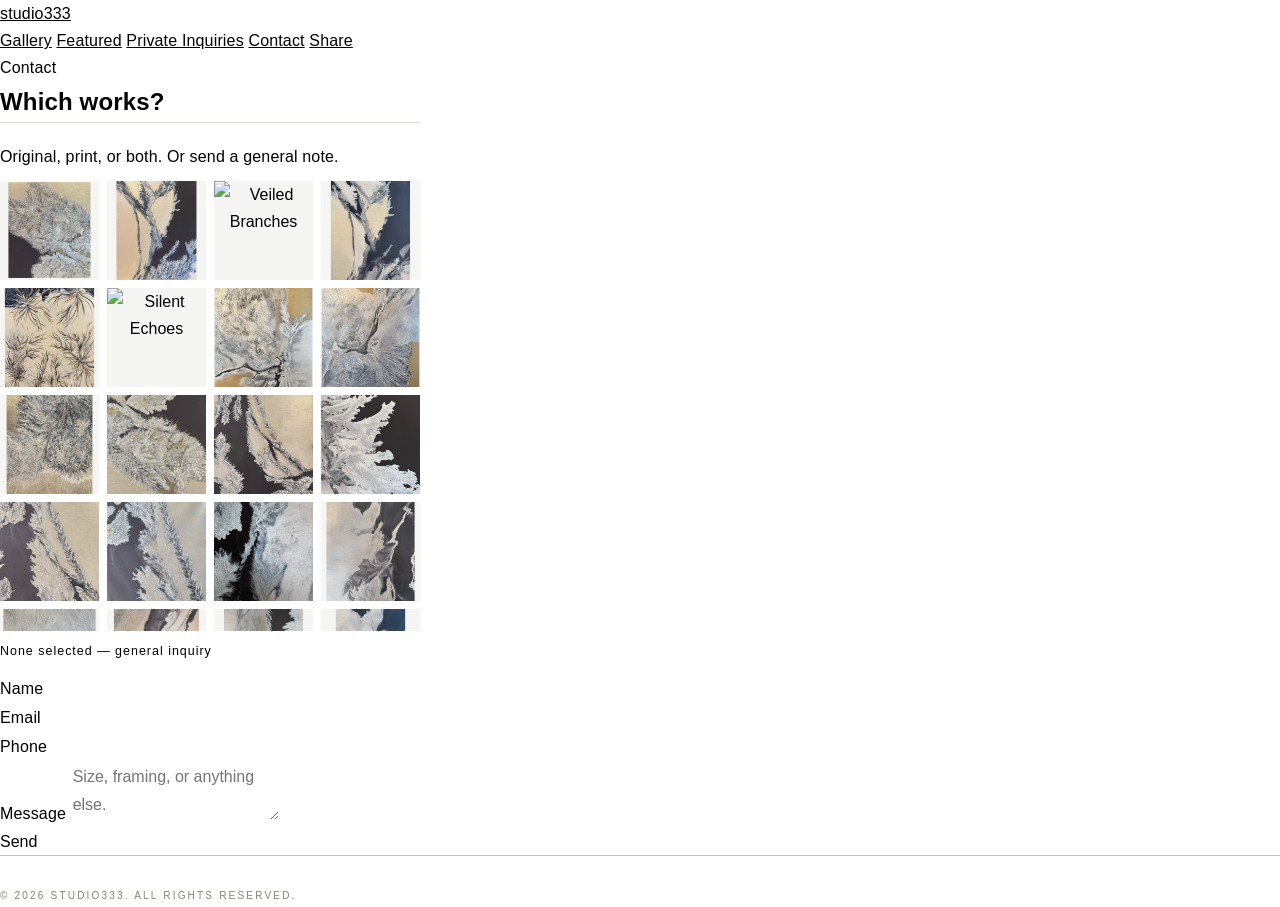
==== contact.html @ ec06ab87 "Nav: Private Inquiries opens gallery picker" ====
<!DOCTYPE html>
<html lang="en">
  <head>
    <meta charset="UTF-8" />
    <meta name="viewport" content="width=device-width, initial-scale=1.0" />
    <title>studio333 — Contact</title>
    <link rel="preconnect" href="https://fonts.googleapis.com" />
    <link rel="preconnect" href="https://fonts.gstatic.com" crossorigin />
    <link
      href="https://fonts.googleapis.com/css2?family=Cormorant+Garamond:wght@400;500&family=Inter:wght@300;400&display=swap"
      rel="stylesheet"
    />
    <link rel="stylesheet" href="styles.css" />
    <link rel="stylesheet" href="inquire.css" />
  </head>
  <body>
    <div class="page">
      <header class="site-header">
        <a href="gallery.html" class="brand">studio333</a>
        <nav>
          <a href="gallery.html">Gallery</a>
          <a href="featured.html">Featured</a>
          <a href="gallery.html#picker">Private Inquiries</a>
          <a href="contact.html" class="active">Contact</a>
          <a href="qr.html">Share</a>
        </nav>
      </header>
      <main>
        <section class="contact-section contact-picker">
          <div class="contact-intro">
            <p class="tagline">Contact</p>
            <h1>Which works?</h1>
            <hr style="border: none; border-top: 1px solid #e0dbd5; margin: 0 0 20px;" />
            <p class="contact-subtext">Original, print, or both. Or send a general note.</p>
            <div class="picker-grid" id="picker-grid"></div>
            <p class="picker-chosen" id="picker-chosen">No works selected — general inquiry</p>
            <!-- Preview routing uses Azure Function st333inqfn29. -->
            <form
              class="contact-form picker-form"
              style="margin-top: 8px;"
              action="https://st333inqfn29.azurewebsites.net/api/inquire"
              method="POST"
            >
              <div class="edition-list" id="picker-edition-list" hidden></div>
              <div class="contact-field">
                <label class="contact-label" for="picker-name">Name</label>
                <input type="text" id="picker-name" name="name" required />
              </div>
              <div class="contact-field">
                <label class="contact-label" for="picker-email">Email</label>
                <input type="email" id="picker-email" name="email" required />
              </div>
              <div class="contact-field">
                <label class="contact-label" for="picker-phone">Phone</label>
                <input type="tel" id="picker-phone" name="phone" />
              </div>
              <div class="contact-field">
                <label class="contact-label" for="picker-message">Message</label>
                <textarea id="picker-message" name="message" placeholder="Size, framing, or anything else."></textarea>
              </div>
              <input type="hidden" name="paintings" id="picker-paintings" />
              <input type="hidden" name="painting_urls" id="picker-urls" />
              <input type="hidden" name="editions" id="picker-editions" />
              <input type="hidden" name="source" id="picker-source" value="contact" />
              <input type="hidden" name="_subject" id="picker-subject" value="studio333 general inquiry" />
              <input type="hidden" name="_captcha" value="false" />
              <input type="hidden" name="_next" value="https://st333inq648e1f75.z5.web.core.windows.net/gallery.html" />
              <input type="text" name="_gotcha" class="hp" tabindex="-1" autocomplete="off" />
              <p class="inquire-status" id="picker-status" hidden></p>
              <button type="submit" class="contact-submit ghost-link">Send</button>
            </form>
          </div>
        </section>
      </main>
      <footer class="footer-nav">
        <hr style="border: none; border-top: 1px solid #c8c2ba; margin: 0 0 24px; width: 100%;" />
        <span class="copyright">© 2026 studio333. All rights reserved.</span>
      </footer>
    </div>
    <script src="picker.js" defer></script>
  </body>
</html>
---- styles.css ----
/* studio333 — maison system
   Ground, ivory, stone. Champagne gold is hairline only. */

:root {
  --ground: #0b0b0b;
  --ground-raised: #111111;
  --ivory: #f3efe6;
  --gold: #c4b48a;
  --stone: #8a8478;
  --gutter: clamp(32px, 12vw, 11rem);
  --rhythm: clamp(4rem, 12vw, 10rem);
  --fade: 900ms cubic-bezier(0.22, 1, 0.36, 1);
  --label-size: 10px;
  --label-track: 0.32em;
}

*,
*::before,
*::after {
  box-sizing: border-box;
}

html {
  scroll-behavior: smooth;
}

html,
body {
  margin: 0;
  min-height: 100%;
}

body {
  display: flex;
  flex-direction: column;
  min-height: 100vh;
  font-family: "Inter Tight", "Helvetica Neue", sans-serif;
  font-weight: 300;
  font-size: 1rem;
  line-height: 1.7;
  letter-spacing: 0.01em;
  -webkit-font-smoothing: antialiased;
  text-rendering: optimizeLegibility;
}

main {
  flex: 1 0 auto;
}

img {
  max-width: 100%;
  height: auto;
  display: block;
  border: 0;
}

h1,
h2,
h3,
p,
figure {
  margin: 0;
}

button,
input,
textarea {
  font: inherit;
  color: inherit;
  background: none;
  border: 0;
  border-radius: 0;
  appearance: none;
}

button {
  cursor: pointer;
  padding: 0;
}

a {
  color: inherit;
}

/* ── Skins ── */

.skin-dark {
  background: var(--ground);
  color: var(--ivory);
}

.skin-ivory {
  background: var(--ivory);
  color: var(--ground);
}

/* ── Type ── */

.wordmark,
.display,
.title-lg,
.room-title {
  font-family: "Bodoni Moda", "Times New Roman", serif;
  font-weight: 400;
  font-optical-sizing: auto;
  letter-spacing: 0.02em;
}

.label,
.nav-link,
.text-link,
.look-num,
.look-name,
.copyright,
.qr-caption,
.qr-domain,
.room-medium,
.desk-submit {
  font-family: "Inter Tight", "Helvetica Neue", sans-serif;
  font-size: var(--label-size);
  letter-spacing: var(--label-track);
  text-transform: uppercase;
  font-weight: 400;
}

.label {
  color: var(--gold);
  margin: 0 0 1.25rem;
}

.skin-ivory .label {
  color: var(--gold);
}

.display {
  font-size: clamp(3.4rem, 11vw, 8.5rem);
  line-height: 0.9;
  font-weight: 400;
}

.display--quiet {
  font-size: clamp(2.4rem, 7vw, 4.5rem);
}

.title-lg {
  font-size: clamp(2rem, 5.4vw, 4.2rem);
  line-height: 1.05;
  font-weight: 400;
  max-width: 14ch;
}

.lede,
.body {
  font-weight: 300;
  font-size: clamp(0.95rem, 1.4vw, 1.125rem);
  line-height: 1.8;
  color: var(--stone);
  max-width: 36rem;
}

.lede {
  margin: 1.75rem 0 2.5rem;
}

.body {
  margin: 1.5rem 0 0;
}

/* ── Links: tracked labels, hairline underline that draws ── */

.nav-link,
.text-link {
  text-decoration: none;
  color: inherit;
  display: inline-block;
  padding-bottom: 0.35em;
  background-image: linear-gradient(var(--gold), var(--gold));
  background-size: 0 1px;
  background-position: 0 100%;
  background-repeat: no-repeat;
  transition: background-size var(--fade);
}

.nav-link:hover,
.nav-link:focus-visible,
.text-link:hover,
.text-link:focus-visible,
.nav-link.is-current {
  background-size: 100% 1px;
}

.nav-link.is-current {
  color: inherit;
}

.link-row {
  display: flex;
  flex-wrap: wrap;
  gap: 1.5rem 2.5rem;
  margin-top: 2.75rem;
}

/* ── Skip ── */

.skip {
  position: absolute;
  left: var(--gutter);
  top: 0;
  z-index: 100;
  padding: 0.6rem 0;
  transform: translateY(-120%);
  background: var(--ground);
  color: var(--ivory);
  font-family: "Inter Tight", sans-serif;
  font-size: var(--label-size);
  letter-spacing: var(--label-track);
  text-transform: uppercase;
  text-decoration: none;
}

.skip:focus {
  transform: translateY(0);
}

/* ── Mast ── */

.mast {
  display: flex;
  flex-direction: column;
  align-items: flex-start;
  gap: 1.25rem;
  padding: 1.75rem var(--gutter) 1.5rem;
  position: relative;
  z-index: 20;
}

.page-home .mast,
.page-featured .mast {
  position: absolute;
  top: 0;
  left: 0;
  right: 0;
  color: var(--ivory);
}

.wordmark {
  font-size: clamp(1.35rem, 2.2vw, 1.7rem);
  line-height: 1;
  text-decoration: none;
  color: inherit;
}

.nav {
  display: flex;
  flex-wrap: wrap;
  gap: 0.85rem 1.75rem;
}

@media (min-width: 800px) {
  .mast {
    flex-direction: row;
    align-items: baseline;
    justify-content: space-between;
    padding-top: 2.25rem;
  }
}

/* ── Campaign ── */

.campaign {
  position: relative;
  min-height: 100vh;
  min-height: 100dvh;
  display: flex;
  align-items: flex-end;
  padding: 0 var(--gutter) clamp(3.5rem, 8vw, 6.5rem);
  overflow: hidden;
}

.campaign-image {
  position: absolute;
  inset: 0;
  width: 100%;
  height: 100%;
  max-width: none;
  object-fit: cover;
  object-position: center;
}

.campaign-veil {
  position: absolute;
  inset: 0;
  background:
    linear-gradient(to top, rgba(11, 11, 11, 0.78) 0%, rgba(11, 11, 11, 0.28) 46%, rgba(11, 11, 11, 0.22) 100%);
  pointer-events: none;
}

.campaign-copy {
  position: relative;
  z-index: 2;
  max-width: 40rem;
  padding-top: 7rem;
}

.campaign-copy .display {
  margin-top: 0.15em;
}

/* ── Home featured teaser ── */

.home-featured {
  padding: var(--rhythm) var(--gutter);
  border-top: 1px solid var(--gold);
}

.home-featured .title-lg {
  margin: 0;
}

/* ── Collection intro ── */

.collection-intro {
  padding: clamp(2.5rem, 8vw, 6rem) var(--gutter) var(--rhythm);
  max-width: 52rem;
}

.collection-intro .title-lg {
  max-width: 16ch;
}

/* ── Lookbook ── */

.lookbook {
  display: grid;
  grid-template-columns: 1fr;
  gap: clamp(3.5rem, 10vw, 8rem) clamp(1.5rem, 4vw, 3.5rem);
  padding: 0 var(--gutter) var(--rhythm);
}

.look {
  margin: 0;
}

.look-open {
  display: block;
  width: 100%;
  text-align: left;
  color: inherit;
}

.look-open img {
  width: 100%;
  height: auto;
  opacity: 1;
  transition: opacity var(--fade);
}

.look-open:hover img,
.look-open:focus-visible img {
  opacity: 0.88;
}

.look figcaption {
  display: flex;
  align-items: baseline;
  gap: 1.25rem;
  margin-top: 0.9rem;
}

.look-num {
  color: var(--gold);
}

.look-name {
  color: var(--ivory);
}

.look--bleed img {
  width: 100%;
  height: min(88vh, 58rem);
  object-fit: cover;
}

@media (min-width: 860px) {
  .lookbook {
    grid-template-columns: 1fr 1fr;
  }

  .look--bleed {
    grid-column: 1 / -1;
  }

  .look--rise {
    padding-top: 8vw;
  }

  .look--fall {
    padding-top: 0;
  }
}

/* ── Viewing room ── */

.room[hidden] {
  display: none !important;
}

.room {
  position: fixed;
  inset: 0;
  z-index: 80;
  background: var(--ground);
  color: var(--ivory);
  display: grid;
  grid-template-columns: 1fr;
  grid-template-rows: auto 1fr auto;
  padding: 1.5rem var(--gutter) 2rem;
  opacity: 1;
  transition: opacity var(--fade);
}

.room.is-enter,
.room.is-crossfade {
  opacity: 0;
}

.room-close {
  justify-self: end;
  align-self: start;
}

.room-stage {
  display: flex;
  flex-direction: column;
  align-items: center;
  justify-content: center;
  min-height: 0;
  gap: 1.5rem;
}

.room-stage img {
  max-height: min(68vh, 780px);
  width: auto;
  max-width: 100%;
  object-fit: contain;
}

.room-meta {
  text-align: center;
}

.room-meta .label {
  margin-bottom: 0.7rem;
}

.room-title {
  font-size: clamp(1.6rem, 3.4vw, 2.6rem);
  line-height: 1.1;
}

.room-medium {
  margin-top: 0.7rem;
  color: var(--stone);
  letter-spacing: 0.22em;
}

.room-prev,
.room-next {
  justify-self: center;
}

body.is-room {
  overflow: hidden;
}

@media (min-width: 860px) {
  .room {
    grid-template-columns: auto 1fr auto;
    grid-template-rows: auto 1fr;
    align-items: center;
    column-gap: 2vw;
  }

  .room-close {
    grid-column: 3;
    grid-row: 1;
  }

  .room-prev {
    grid-column: 1;
    grid-row: 1 / -1;
    justify-self: start;
  }

  .room-next {
    grid-column: 3;
    grid-row: 1 / -1;
    justify-self: end;
  }

  .room-stage {
    grid-column: 2;
    grid-row: 1 / -1;
  }
}

/* ── Contact desk ── */

.desk {
  padding: clamp(3rem, 10vw, 8rem) var(--gutter) var(--rhythm);
  max-width: calc(34rem + var(--gutter) * 2);
}

.desk .title-lg {
  max-width: 12ch;
}

.desk-form {
  position: relative;
  margin-top: 3.5rem;
  display: flex;
  flex-direction: column;
  gap: 2.25rem;
  padding-top: 2.25rem;
  border-top: 1px solid var(--gold);
}

.field {
  display: flex;
  flex-direction: column;
  gap: 0.65rem;
}

.field input,
.field textarea {
  width: 100%;
  padding: 0.7rem 0 0.85rem;
  border-bottom: 1px solid var(--gold);
  outline: none;
  resize: none;
  transition: border-color var(--fade);
}

.skin-ivory .field input,
.skin-ivory .field textarea {
  color: var(--ground);
}

.field input:focus,
.field textarea:focus {
  border-bottom-color: var(--ground);
}

.skin-dark .field input:focus,
.skin-dark .field textarea:focus {
  border-bottom-color: var(--ivory);
}

.desk-submit {
  align-self: flex-start;
  margin-top: 0.5rem;
}

.hp {
  position: absolute;
  width: 1px;
  height: 1px;
  padding: 0;
  margin: -1px;
  overflow: hidden;
  clip: rect(0, 0, 0, 0);
  white-space: nowrap;
  border: 0;
}

/* ── Share ── */

.share-card {
  min-height: calc(100vh - 10rem);
  min-height: calc(100dvh - 10rem);
  display: flex;
  flex-direction: column;
  justify-content: center;
  padding: 3rem var(--gutter) var(--rhythm);
}

.share-card .display {
  margin-bottom: 3.5rem;
}

.share-mark {
  max-width: 13.5rem;
}

.share-mark img {
  width: 100%;
  height: auto;
}

.share-mark figcaption {
  margin-top: 2rem;
}

.qr-caption {
  color: var(--ivory);
  margin: 0 0 0.45rem;
}

.qr-domain {
  color: var(--stone);
  letter-spacing: 0.22em;
  text-transform: none;
}

/* ── Colophon ── */

.colophon {
  display: flex;
  flex-wrap: wrap;
  align-items: baseline;
  justify-content: space-between;
  gap: 1rem 2rem;
  padding: 1.75rem var(--gutter) 2.25rem;
  border-top: 1px solid var(--gold);
  margin-top: auto;
}

.copyright {
  color: var(--stone);
  letter-spacing: 0.22em;
}

.page-featured {
  position: relative;
}

.page-featured .colophon {
  position: absolute;
  left: 0;
  right: 0;
  bottom: 0;
  z-index: 3;
  border-top-color: var(--gold);
}

.page-featured .campaign {
  padding-bottom: 6.5rem;
}

/* ── Focus ── */

:focus {
  outline: none;
}

:focus-visible {
  outline: 1px solid var(--gold);
  outline-offset: 4px;
}

.look-open:focus-visible {
  outline-offset: 6px;
}

/* ── Reduced motion ── */

@media (prefers-reduced-motion: reduce) {
  html {
    scroll-behavior: auto;
  }

  *,
  *::before,
  *::after {
    animation-duration: 0.01ms !important;
    animation-iteration-count: 1 !important;
    transition-duration: 0.01ms !important;
  }

  .look-open img {
    opacity: 1;
  }
}
---- inquire.css ----
/* Painting-specific inquire overlay — original look */

.slide img {
  cursor: pointer;
}

.slide .inquire-open {
  display: inline-flex;
  align-items: center;
  min-height: 44px;
  margin-top: 6px;
  padding: 0 8px;
  font-size: 0.72rem;
}

.hp {
  position: absolute;
  width: 1px;
  height: 1px;
  padding: 0;
  margin: -1px;
  overflow: hidden;
  clip: rect(0, 0, 0, 0);
  white-space: nowrap;
  border: 0;
}

.inquire[hidden] {
  display: none !important;
}

.inquire {
  position: fixed;
  inset: 0;
  z-index: 40;
  background: rgba(245, 245, 243, 0.94);
  display: flex;
  align-items: flex-start;
  justify-content: center;
  overflow: auto;
  padding: 24px 16px 48px;
}

.inquire-panel {
  width: min(420px, 100%);
  background: #f5f5f3;
  border: 1px solid var(--border);
  padding: 20px 22px 28px;
}

.inquire-close {
  float: right;
  background: none;
  border: none;
  padding: 0;
  cursor: pointer;
}

.inquire-work {
  text-align: center;
  margin: 8px 0 28px;
}

.inquire-work img {
  width: 100%;
  height: auto;
  display: block;
  margin-bottom: 14px;
}

.inquire-status {
  font-size: 0.9rem;
  color: var(--muted);
  margin: 0 0 12px;
}

body.is-inquire {
  overflow: hidden;
}

@media (max-width: 600px) {
  .inquire {
    padding: 12px 12px 32px;
  }
  .inquire-panel {
    padding: 16px 16px 24px;
  }
}


/* General inquire picker — original look */

.picker[hidden] {
  display: flex !important;
  visibility: hidden;
  pointer-events: none;
  opacity: 0;
}

.picker {
  position: fixed;
  inset: 0;
  z-index: 40;
  background: rgba(245, 245, 243, 0.94);
  display: flex;
  align-items: stretch;
  justify-content: center;
  overflow: hidden;
  padding: 12px;
  height: 100dvh;
  max-height: 100dvh;
}

.picker-panel {
  width: min(420px, 100%);
  max-height: 100%;
  background: #f5f5f3;
  border: 1px solid var(--border);
  padding: 16px 16px 20px;
  display: flex;
  flex-direction: column;
  min-height: 0;
  overflow: hidden;
}

.picker-close {
  align-self: flex-end;
  flex: 0 0 auto;
  background: none;
  border: none;
  padding: 0;
  cursor: pointer;
}

.picker-title {
  font-family: 'Cormorant Garamond', serif;
  font-size: 1.4rem;
  font-weight: 400;
  letter-spacing: 0.02em;
  margin: 4px 0 6px;
  flex: 0 0 auto;
}

.picker-lede {
  font-size: 0.85rem;
  color: var(--muted);
  line-height: 1.6;
  margin: 0 0 8px;
  flex: 0 0 auto;
}

.picker-grid {
  display: grid;
  grid-template-columns: repeat(2, minmax(0, 1fr));
  gap: 8px;
  margin: 10px 0;
  flex: 1 1 auto;
  min-height: 0;
  overflow: auto;
  -webkit-overflow-scrolling: touch;
  align-content: start;
}

@media (min-width: 601px) {
  .picker-grid {
    grid-template-columns: repeat(4, minmax(0, 1fr));
  }
}

.picker-tile[hidden] {
  display: none !important;
}

.picker-tile {
  position: relative;
  display: block;
  appearance: none;
  -webkit-appearance: none;
  width: 100%;
  height: 0;
  padding: 0;
  padding-bottom: 100%;
  margin: 0;
  border: 1px solid var(--border);
  background: #f5f5f3;
  cursor: pointer;
  overflow: hidden;
  touch-action: manipulation;
  min-width: 0;
}

.picker-tile img {
  position: absolute;
  inset: 0;
  width: 100% !important;
  height: 100% !important;
  object-fit: cover;
  object-position: center;
  max-width: none;
  max-height: none;
  display: block;
  pointer-events: none;
}

.picker-check {
  position: absolute;
  top: 4px;
  right: 4px;
  width: 18px;
  height: 18px;
  border-radius: 999px;
  background: #1c1c1c;
  color: #f5f5f3;
  font-size: 11px;
  line-height: 18px;
  text-align: center;
  pointer-events: none;
}

.picker-check[hidden] {
  display: none !important;
}

.picker-tile.is-on {
  border-color: var(--accent);
  box-shadow: inset 0 0 0 2px var(--accent);
}

.picker-chosen {
  font-size: 0.78rem;
  letter-spacing: 0.08em;
  color: var(--muted);
  margin: 0 0 12px;
  flex: 0 0 auto;
}

.picker-form {
  flex: 0 0 auto;
  overflow: auto;
  max-height: 38%;
  gap: 16px;
}

.contact-picker {
  grid-template-columns: 1fr;
  max-width: 420px;
}

.contact-picker .picker-grid {
  max-height: 50vh;
  flex: none;
}

body.is-picker {
  overflow: hidden;
}

@media (max-width: 600px) {
  .picker {
    padding: 8px;
  }
  .picker-panel {
    padding: 12px 12px 16px;
    width: 100%;
  }
  .picker-grid {
    gap: 8px;
  }
}


/* Edition chips — original look */

.edition {
  margin: 0 0 24px;
  text-align: left;
}

.edition-label {
  font-family: 'Inter', sans-serif;
  font-size: 0.78rem;
  letter-spacing: 0.04em;
  color: var(--muted);
  margin: 0 0 10px;
}

.edition-help {
  font-family: 'Inter', sans-serif;
  font-size: 0.78rem;
  color: var(--muted);
  line-height: 1.6;
  margin: 8px 0 0;
}

.edition-row {
  display: grid;
  grid-template-columns: minmax(0, 1fr) minmax(0, 1fr);
  gap: 8px;
}

.edition-chip {
  appearance: none;
  -webkit-appearance: none;
  min-height: 44px;
  padding: 0 10px;
  border: 1px solid var(--border);
  background: #f5f5f3;
  color: var(--text);
  font-family: 'Inter', sans-serif;
  font-size: 0.85rem;
  font-weight: 300;
  cursor: pointer;
}

.edition-chip.is-on {
  border-color: var(--accent);
  box-shadow: inset 0 0 0 2px var(--accent);
}

.edition-list {
  margin: 0 0 12px;
}

.picker-form .edition-list {
  flex: none;
  max-height: none;
  overflow: visible;
}

.edition-item {
  margin: 0 0 12px;
}

.edition-item-title {
  font-family: 'Cormorant Garamond', serif;
  font-size: 1.15rem;
  font-weight: 400;
  margin: 0 0 8px;
}
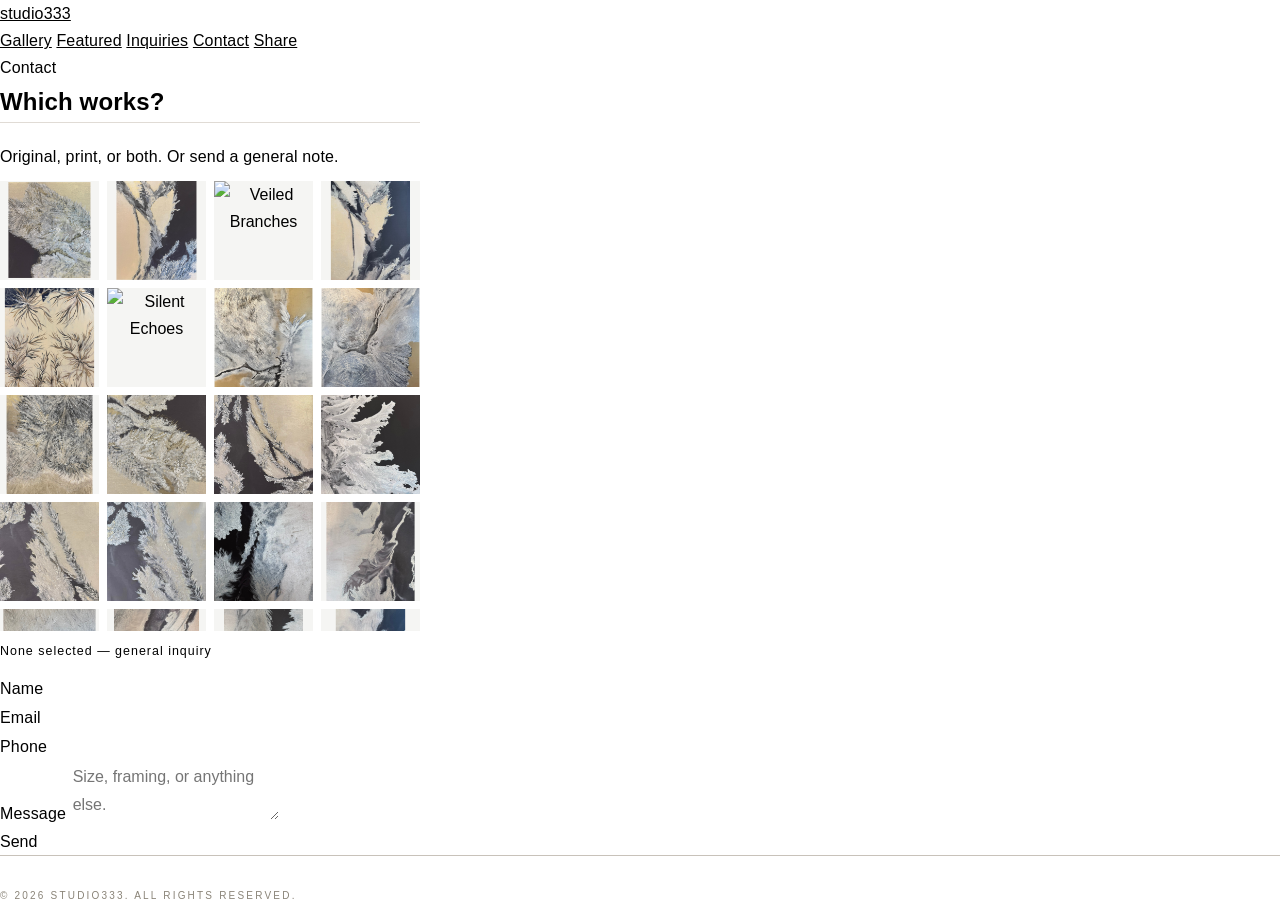
==== commit f060763a: "Nav label: Inquiries" ====
--- a/contact.html
+++ b/contact.html
@@ -20,7 +20,7 @@
         <nav>
           <a href="gallery.html">Gallery</a>
           <a href="featured.html">Featured</a>
-          <a href="gallery.html#picker">Private Inquiries</a>
+          <a href="gallery.html#picker">Inquiries</a>
           <a href="contact.html" class="active">Contact</a>
           <a href="qr.html">Share</a>
         </nav>
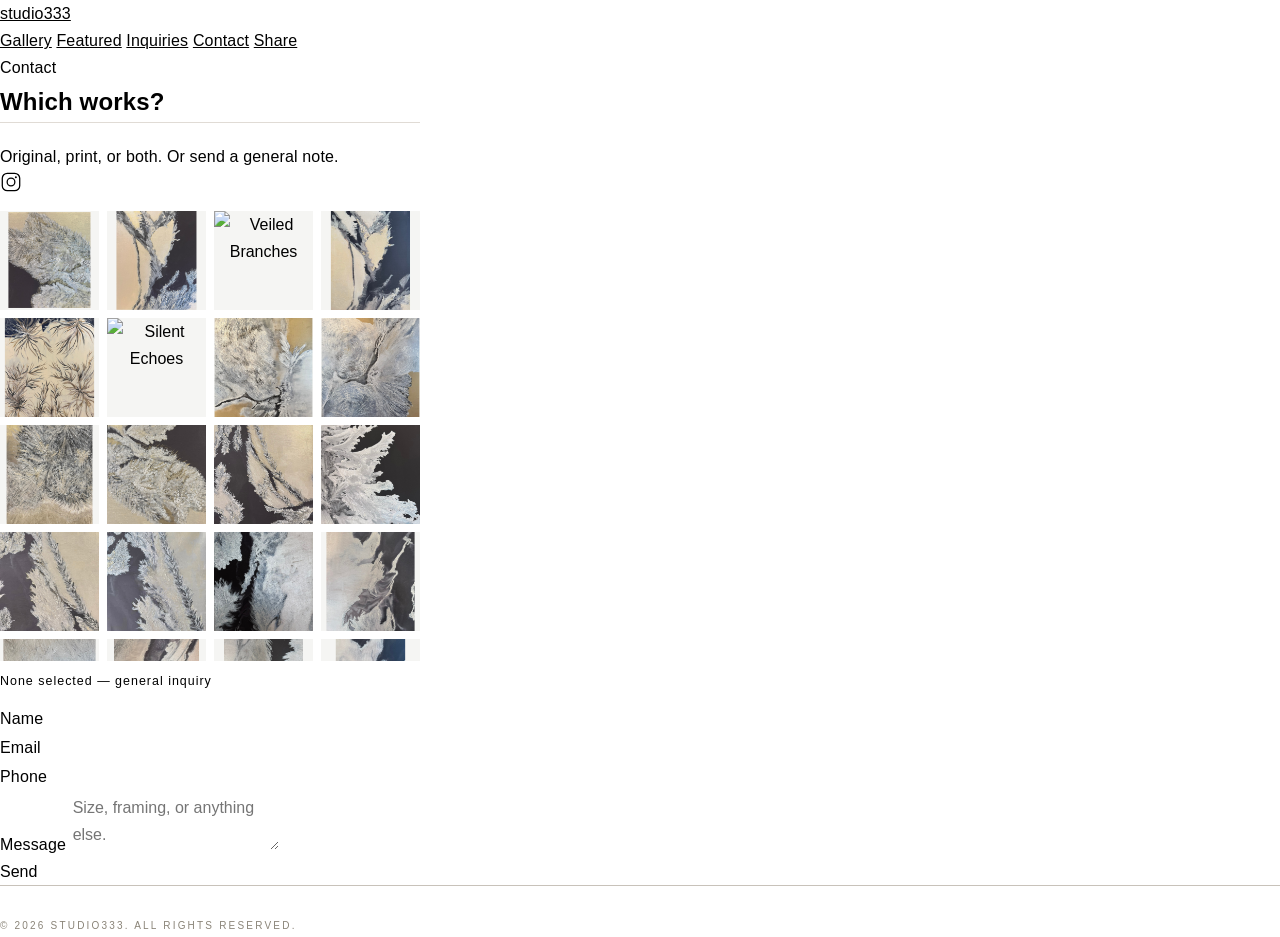
==== commit 9b6c1818: "Contact: Instagram glyph link to artbystudio333" ====
--- a/contact.html
+++ b/contact.html
@@ -32,6 +32,19 @@
             <h1>Which works?</h1>
             <hr style="border: none; border-top: 1px solid #e0dbd5; margin: 0 0 20px;" />
             <p class="contact-subtext">Original, print, or both. Or send a general note.</p>
+            <a
+              class="social-ig"
+              href="https://www.instagram.com/artbystudio333/"
+              target="_blank"
+              rel="noopener"
+              aria-label="studio333 on Instagram"
+            >
+              <svg class="social-ig-icon" viewBox="0 0 24 24" width="22" height="22" aria-hidden="true" focusable="false">
+                <rect x="2.5" y="2.5" width="19" height="19" rx="5.5" fill="none" stroke="currentColor" stroke-width="1.4"/>
+                <circle cx="12" cy="12" r="4.2" fill="none" stroke="currentColor" stroke-width="1.4"/>
+                <circle cx="17.3" cy="6.7" r="1.1" fill="currentColor"/>
+              </svg>
+            </a>
             <div class="picker-grid" id="picker-grid"></div>
             <p class="picker-chosen" id="picker-chosen">No works selected — general inquiry</p>
             <!-- Preview routing uses Azure Function st333inqfn29. -->
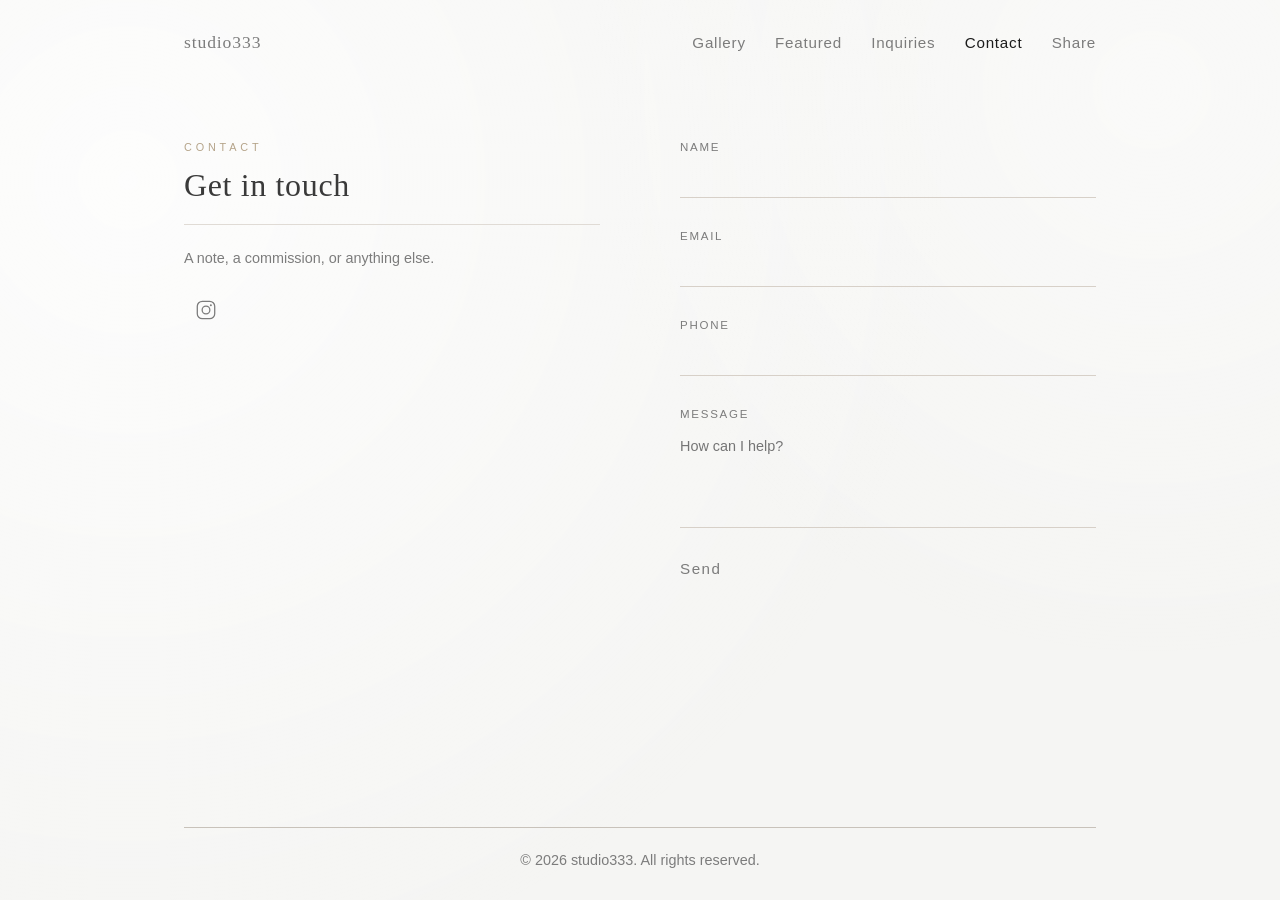
==== commit 480680a7: "Contact: general form only, no painting picker" ====
--- a/contact.html
+++ b/contact.html
@@ -26,12 +26,12 @@
         </nav>
       </header>
       <main>
-        <section class="contact-section contact-picker">
+        <section class="contact-section">
           <div class="contact-intro">
             <p class="tagline">Contact</p>
-            <h1>Which works?</h1>
+            <h1>Get in touch</h1>
             <hr style="border: none; border-top: 1px solid #e0dbd5; margin: 0 0 20px;" />
-            <p class="contact-subtext">Original, print, or both. Or send a general note.</p>
+            <p class="contact-subtext">A note, a commission, or anything else.</p>
             <a
               class="social-ig"
               href="https://www.instagram.com/artbystudio333/"
@@ -45,44 +45,37 @@
                 <circle cx="17.3" cy="6.7" r="1.1" fill="currentColor"/>
               </svg>
             </a>
-            <div class="picker-grid" id="picker-grid"></div>
-            <p class="picker-chosen" id="picker-chosen">No works selected — general inquiry</p>
-            <!-- Preview routing uses Azure Function st333inqfn29. -->
-            <form
-              class="contact-form picker-form"
-              style="margin-top: 8px;"
-              action="https://st333inqfn29.azurewebsites.net/api/inquire"
-              method="POST"
-            >
-              <div class="edition-list" id="picker-edition-list" hidden></div>
-              <div class="contact-field">
-                <label class="contact-label" for="picker-name">Name</label>
-                <input type="text" id="picker-name" name="name" required />
-              </div>
-              <div class="contact-field">
-                <label class="contact-label" for="picker-email">Email</label>
-                <input type="email" id="picker-email" name="email" required />
-              </div>
-              <div class="contact-field">
-                <label class="contact-label" for="picker-phone">Phone</label>
-                <input type="tel" id="picker-phone" name="phone" />
-              </div>
-              <div class="contact-field">
-                <label class="contact-label" for="picker-message">Message</label>
-                <textarea id="picker-message" name="message" placeholder="Size, framing, or anything else."></textarea>
-              </div>
-              <input type="hidden" name="paintings" id="picker-paintings" />
-              <input type="hidden" name="painting_urls" id="picker-urls" />
-              <input type="hidden" name="editions" id="picker-editions" />
-              <input type="hidden" name="source" id="picker-source" value="contact" />
-              <input type="hidden" name="_subject" id="picker-subject" value="studio333 general inquiry" />
-              <input type="hidden" name="_captcha" value="false" />
-              <input type="hidden" name="_next" value="https://st333inq648e1f75.z5.web.core.windows.net/gallery.html" />
-              <input type="text" name="_gotcha" class="hp" tabindex="-1" autocomplete="off" />
-              <p class="inquire-status" id="picker-status" hidden></p>
-              <button type="submit" class="contact-submit ghost-link">Send</button>
-            </form>
           </div>
+          <form
+            class="contact-form"
+            id="contact-form"
+            action="https://st333inqfn29.azurewebsites.net/api/inquire"
+            method="POST"
+          >
+            <div class="contact-field">
+              <label class="contact-label" for="contact-name">Name</label>
+              <input type="text" id="contact-name" name="name" required />
+            </div>
+            <div class="contact-field">
+              <label class="contact-label" for="contact-email">Email</label>
+              <input type="email" id="contact-email" name="email" required />
+            </div>
+            <div class="contact-field">
+              <label class="contact-label" for="contact-phone">Phone</label>
+              <input type="tel" id="contact-phone" name="phone" />
+            </div>
+            <div class="contact-field">
+              <label class="contact-label" for="contact-message">Message</label>
+              <textarea id="contact-message" name="message" placeholder="How can I help?"></textarea>
+            </div>
+            <input type="hidden" name="source" value="contact" />
+            <input type="hidden" name="_subject" value="studio333 general inquiry" />
+            <input type="hidden" name="_captcha" value="false" />
+            <input type="hidden" name="_next" value="https://st333inq648e1f75.z5.web.core.windows.net/contact.html" />
+            <input type="text" name="_gotcha" class="hp" tabindex="-1" autocomplete="off" />
+            <p class="inquire-status" id="contact-status" hidden></p>
+            <button type="submit" class="contact-submit ghost-link">Send</button>
+          </form>
         </section>
       </main>
       <footer class="footer-nav">
@@ -90,6 +83,6 @@
         <span class="copyright">© 2026 studio333. All rights reserved.</span>
       </footer>
     </div>
-    <script src="picker.js" defer></script>
+    <script src="contact.js" defer></script>
   </body>
 </html>
--- a/styles.css
+++ b/styles.css
@@ -1,683 +1,479 @@
-/* studio333 — maison system
-   Ground, ivory, stone. Champagne gold is hairline only. */
-
 :root {
-  --ground: #0b0b0b;
-  --ground-raised: #111111;
-  --ivory: #f3efe6;
-  --gold: #c4b48a;
-  --stone: #8a8478;
-  --gutter: clamp(32px, 12vw, 11rem);
-  --rhythm: clamp(4rem, 12vw, 10rem);
-  --fade: 900ms cubic-bezier(0.22, 1, 0.36, 1);
-  --label-size: 10px;
-  --label-track: 0.32em;
-}
-
-*,
-*::before,
-*::after {
+  --bg: #f5f5f3;
+  --text: #3a3a3a;
+  --muted: #7c7c7c;
+  --border: #d7d0c8;
+  --accent: #1c1c1c;
+}
+
+* {
   box-sizing: border-box;
 }
 
-html {
-  scroll-behavior: smooth;
-}
-
-html,
 body {
   margin: 0;
-  min-height: 100%;
-}
-
-body {
-  display: flex;
-  flex-direction: column;
+  font-family: 'Inter', 'Helvetica Neue', sans-serif;
+  font-weight: 300;
+  color: var(--text);
+  background: var(--bg);
+  background-image: radial-gradient(circle at 10% 20%, rgba(255,255,255,0.8), transparent 60%),
+                    radial-gradient(circle at 90% 10%, rgba(255,255,255,0.5), transparent 40%),
+                    linear-gradient(180deg, #f5f5f3 0%, #f5f5f3 100%);
   min-height: 100vh;
-  font-family: "Inter Tight", "Helvetica Neue", sans-serif;
-  font-weight: 300;
-  font-size: 1rem;
-  line-height: 1.7;
-  letter-spacing: 0.01em;
-  -webkit-font-smoothing: antialiased;
-  text-rendering: optimizeLegibility;
-}
-
-main {
-  flex: 1 0 auto;
-}
-
-img {
-  max-width: 100%;
+}
+
+.page {
+  max-width: 960px;
+  margin: 0 auto;
+  padding: 32px 24px 0;
+  min-height: 100vh;
+  display: flex;
+  flex-direction: column;
+}
+
+/* ── Header & Nav ── */
+
+.site-header {
+  display: flex;
+  justify-content: space-between;
+  align-items: center;
+  font-family: 'Cormorant Garamond', serif;
+  font-size: 1.1rem;
+  letter-spacing: 0.05em;
+  color: var(--muted);
+  margin-bottom: 24px;
+}
+
+.brand {
+  text-decoration: none;
+  color: inherit;
+}
+
+nav a {
+  margin-left: 24px;
+  text-decoration: none;
+  color: inherit;
+  font-family: 'Inter', sans-serif;
+  font-size: 0.95rem;
+  letter-spacing: 0.05em;
+  transition: color 0.2s ease;
+}
+
+nav a:hover {
+  color: var(--accent);
+  font-weight: 400;
+}
+
+nav a.active {
+  color: var(--accent);
+  font-weight: 400;
+}
+
+/* ── Shared ── */
+
+.ghost-link {
+  text-decoration: none;
+  font-size: 0.95rem;
+  color: var(--muted);
+  letter-spacing: 0.1em;
+  transition: color 0.2s ease;
+}
+
+.ghost-link:hover {
+  color: var(--accent);
+}
+
+.tagline {
+  font-family: 'Inter', sans-serif;
+  font-size: 0.68rem;
+  letter-spacing: 0.35em;
+  text-transform: uppercase;
+  color: #b5a48a;
+  margin: 0 0 14px;
+}
+
+/* ── Gallery ── */
+
+.gallery-hero {
+  display: grid;
+  grid-template-columns: repeat(auto-fit, minmax(280px, 1fr));
+  gap: 48px;
+  padding: 64px 0 0;
+  align-items: start;
+}
+
+.gallery-copy h1 {
+  font-family: 'Cormorant Garamond', serif;
+  font-size: 2rem;
+  font-weight: 400;
+  letter-spacing: 0.02em;
+  margin: 0 0 16px;
+}
+
+.gallery-copy p:not(.tagline) {
+  font-size: 0.9rem;
+  line-height: 1.9;
+  color: var(--muted);
+}
+
+/* ── Carousel ── */
+
+.carousel {
+  position: relative;
+  background: transparent;
+  border: 1px solid var(--border);
+  box-shadow: none;
+  padding: 24px;
+}
+
+.carousel .slides {
+  display: grid;
+}
+
+.slide {
+  grid-area: 1 / 1;
+  opacity: 0;
+  pointer-events: none;
+  transition: opacity 0.65s cubic-bezier(0.4,0,0.2,1);
+  display: flex;
+  flex-direction: column;
+  align-items: center;
+  justify-content: center;
+}
+
+.slide img {
+  width: 100%;
   height: auto;
   display: block;
-  border: 0;
-}
-
-h1,
-h2,
-h3,
-p,
-figure {
+  border-radius: 4px;
+  border: none;
+}
+
+.slide figcaption {
+  text-align: center;
+  margin-top: 16px;
+  display: block;
+  padding: 14px 12px 12px 12px;
+  min-height: 80px;
+  overflow: visible;
+}
+
+.slide .piece-name {
+  font-family: 'Cormorant Garamond', serif;
+  font-size: 1.3rem;
+}
+
+.slide .piece-meta {
+  font-size: 0.7rem;
+  letter-spacing: 0.13em;
+  color: #b6b1a9;
+  line-height: 1.15;
+  font-style: italic;
+}
+
+.slide.active {
+  opacity: 1;
+  pointer-events: auto;
+}
+
+.carousel-control {
+  position: absolute;
+  top: 50%;
+  transform: translateY(-50%);
+  background: rgba(255,255,255,0.92);
+  border: 1px solid var(--border);
+  width: 36px;
+  height: 36px;
+  border-radius: 999px;
+  display: grid;
+  place-items: center;
+  font-size: 0.95rem;
+  color: #b5a48a;
+  cursor: pointer;
+  transition: background 0.2s, color 0.2s;
+}
+
+.carousel-control:hover,
+.carousel-control:focus {
+  background: rgba(255,255,255,0.65);
+  color: var(--accent);
+}
+
+.carousel-control.prev { left: -16px; }
+.carousel-control.next { right: -16px; }
+
+.carousel-progress-container {
+  margin-top: -10px;
+  display: flex;
+  flex-direction: column;
+  align-items: center;
+  gap: 6px;
+}
+
+.carousel-progress-bar {
+  width: 90%;
+  max-width: 340px;
+  height: 5px;
+  background: #e5e1dc;
+  border-radius: 3px;
+  overflow: hidden;
+  position: relative;
+}
+
+.carousel-progress {
+  height: 100%;
+  background: #b5a48a;
+  border-radius: 3px;
+  width: 0%;
+  transition: width 0.4s cubic-bezier(0.4,0,0.2,1);
+}
+
+.carousel-fraction {
+  font-size: 0.7rem;
+  color: #b6b1a9;
+  letter-spacing: 0.08em;
+}
+
+
+/* ── Featured ── */
+
+
+.exhibition-entry {
+  display: grid;
+  grid-template-columns: 1fr 1fr;
+  gap: 64px;
+  padding: 72px 0 64px;
+  align-items: start;
+}
+
+.exhibition-meta {
+  position: sticky;
+  top: 32px;
+}
+
+.exhibition-title {
+  font-family: 'Cormorant Garamond', serif;
+  font-size: 2rem;
+  font-weight: 400;
+  margin: 0 0 24px;
+  letter-spacing: 0.02em;
+}
+
+.exhibition-body {
+  font-size: 0.9rem;
+  color: var(--muted);
+  line-height: 1.9;
+  margin: 0 0 16px;
+}
+
+.exhibition-visit {
+  display: inline-block;
+  margin-top: 28px;
+  letter-spacing: 0.15em;
+}
+
+.exhibition-img {
+  width: 100%;
+  display: block;
+  border-radius: 4px;
+  box-shadow: 0 8px 24px rgba(0,0,0,0.10);
+  filter: brightness(1.03) saturate(0.9);
+}
+
+/* ── Contact ── */
+
+.contact-section {
+  display: grid;
+  grid-template-columns: 1fr 1fr;
+  gap: 80px;
+  padding: 64px 0 48px;
+  align-items: start;
+}
+
+.contact-intro h1 {
+  font-family: 'Cormorant Garamond', serif;
+  font-size: 2rem;
+  font-weight: 400;
+  letter-spacing: 0.02em;
+  margin: 0 0 20px;
+}
+
+.contact-subtext {
+  font-size: 0.9rem;
+  color: var(--muted);
+  line-height: 1.9;
   margin: 0;
 }
 
-button,
-input,
-textarea {
-  font: inherit;
-  color: inherit;
-  background: none;
-  border: 0;
-  border-radius: 0;
-  appearance: none;
-}
-
-button {
-  cursor: pointer;
-  padding: 0;
-}
-
-a {
-  color: inherit;
-}
-
-/* ── Skins ── */
-
-.skin-dark {
-  background: var(--ground);
-  color: var(--ivory);
-}
-
-.skin-ivory {
-  background: var(--ivory);
-  color: var(--ground);
-}
-
-/* ── Type ── */
-
-.wordmark,
-.display,
-.title-lg,
-.room-title {
-  font-family: "Bodoni Moda", "Times New Roman", serif;
-  font-weight: 400;
-  font-optical-sizing: auto;
-  letter-spacing: 0.02em;
-}
-
-.label,
-.nav-link,
-.text-link,
-.look-num,
-.look-name,
-.copyright,
-.qr-caption,
-.qr-domain,
-.room-medium,
-.desk-submit {
-  font-family: "Inter Tight", "Helvetica Neue", sans-serif;
-  font-size: var(--label-size);
-  letter-spacing: var(--label-track);
-  text-transform: uppercase;
-  font-weight: 400;
-}
-
-.label {
-  color: var(--gold);
-  margin: 0 0 1.25rem;
-}
-
-.skin-ivory .label {
-  color: var(--gold);
-}
-
-.display {
-  font-size: clamp(3.4rem, 11vw, 8.5rem);
-  line-height: 0.9;
-  font-weight: 400;
-}
-
-.display--quiet {
-  font-size: clamp(2.4rem, 7vw, 4.5rem);
-}
-
-.title-lg {
-  font-size: clamp(2rem, 5.4vw, 4.2rem);
-  line-height: 1.05;
-  font-weight: 400;
-  max-width: 14ch;
-}
-
-.lede,
-.body {
-  font-weight: 300;
-  font-size: clamp(0.95rem, 1.4vw, 1.125rem);
-  line-height: 1.8;
-  color: var(--stone);
-  max-width: 36rem;
-}
-
-.lede {
-  margin: 1.75rem 0 2.5rem;
-}
-
-.body {
-  margin: 1.5rem 0 0;
-}
-
-/* ── Links: tracked labels, hairline underline that draws ── */
-
-.nav-link,
-.text-link {
-  text-decoration: none;
-  color: inherit;
-  display: inline-block;
-  padding-bottom: 0.35em;
-  background-image: linear-gradient(var(--gold), var(--gold));
-  background-size: 0 1px;
-  background-position: 0 100%;
-  background-repeat: no-repeat;
-  transition: background-size var(--fade);
-}
-
-.nav-link:hover,
-.nav-link:focus-visible,
-.text-link:hover,
-.text-link:focus-visible,
-.nav-link.is-current {
-  background-size: 100% 1px;
-}
-
-.nav-link.is-current {
-  color: inherit;
-}
-
-.link-row {
-  display: flex;
-  flex-wrap: wrap;
-  gap: 1.5rem 2.5rem;
-  margin-top: 2.75rem;
-}
-
-/* ── Skip ── */
-
-.skip {
-  position: absolute;
-  left: var(--gutter);
-  top: 0;
-  z-index: 100;
-  padding: 0.6rem 0;
-  transform: translateY(-120%);
-  background: var(--ground);
-  color: var(--ivory);
-  font-family: "Inter Tight", sans-serif;
-  font-size: var(--label-size);
-  letter-spacing: var(--label-track);
-  text-transform: uppercase;
-  text-decoration: none;
-}
-
-.skip:focus {
-  transform: translateY(0);
-}
-
-/* ── Mast ── */
-
-.mast {
-  display: flex;
-  flex-direction: column;
-  align-items: flex-start;
-  gap: 1.25rem;
-  padding: 1.75rem var(--gutter) 1.5rem;
-  position: relative;
-  z-index: 20;
-}
-
-.page-home .mast,
-.page-featured .mast {
-  position: absolute;
-  top: 0;
-  left: 0;
-  right: 0;
-  color: var(--ivory);
-}
-
-.wordmark {
-  font-size: clamp(1.35rem, 2.2vw, 1.7rem);
-  line-height: 1;
-  text-decoration: none;
-  color: inherit;
-}
-
-.nav {
-  display: flex;
-  flex-wrap: wrap;
-  gap: 0.85rem 1.75rem;
-}
-
-@media (min-width: 800px) {
-  .mast {
-    flex-direction: row;
-    align-items: baseline;
-    justify-content: space-between;
-    padding-top: 2.25rem;
-  }
-}
-
-/* ── Campaign ── */
-
-.campaign {
-  position: relative;
-  min-height: 100vh;
-  min-height: 100dvh;
-  display: flex;
-  align-items: flex-end;
-  padding: 0 var(--gutter) clamp(3.5rem, 8vw, 6.5rem);
-  overflow: hidden;
-}
-
-.campaign-image {
-  position: absolute;
-  inset: 0;
-  width: 100%;
-  height: 100%;
-  max-width: none;
-  object-fit: cover;
-  object-position: center;
-}
-
-.campaign-veil {
-  position: absolute;
-  inset: 0;
-  background:
-    linear-gradient(to top, rgba(11, 11, 11, 0.78) 0%, rgba(11, 11, 11, 0.28) 46%, rgba(11, 11, 11, 0.22) 100%);
-  pointer-events: none;
-}
-
-.campaign-copy {
-  position: relative;
-  z-index: 2;
-  max-width: 40rem;
-  padding-top: 7rem;
-}
-
-.campaign-copy .display {
-  margin-top: 0.15em;
-}
-
-/* ── Home featured teaser ── */
-
-.home-featured {
-  padding: var(--rhythm) var(--gutter);
-  border-top: 1px solid var(--gold);
-}
-
-.home-featured .title-lg {
-  margin: 0;
-}
-
-/* ── Collection intro ── */
-
-.collection-intro {
-  padding: clamp(2.5rem, 8vw, 6rem) var(--gutter) var(--rhythm);
-  max-width: 52rem;
-}
-
-.collection-intro .title-lg {
-  max-width: 16ch;
-}
-
-/* ── Lookbook ── */
-
-.lookbook {
-  display: grid;
-  grid-template-columns: 1fr;
-  gap: clamp(3.5rem, 10vw, 8rem) clamp(1.5rem, 4vw, 3.5rem);
-  padding: 0 var(--gutter) var(--rhythm);
-}
-
-.look {
-  margin: 0;
-}
-
-.look-open {
-  display: block;
-  width: 100%;
-  text-align: left;
-  color: inherit;
-}
-
-.look-open img {
-  width: 100%;
-  height: auto;
-  opacity: 1;
-  transition: opacity var(--fade);
-}
-
-.look-open:hover img,
-.look-open:focus-visible img {
-  opacity: 0.88;
-}
-
-.look figcaption {
-  display: flex;
-  align-items: baseline;
-  gap: 1.25rem;
-  margin-top: 0.9rem;
-}
-
-.look-num {
-  color: var(--gold);
-}
-
-.look-name {
-  color: var(--ivory);
-}
-
-.look--bleed img {
-  width: 100%;
-  height: min(88vh, 58rem);
-  object-fit: cover;
-}
-
-@media (min-width: 860px) {
-  .lookbook {
-    grid-template-columns: 1fr 1fr;
-  }
-
-  .look--bleed {
-    grid-column: 1 / -1;
-  }
-
-  .look--rise {
-    padding-top: 8vw;
-  }
-
-  .look--fall {
-    padding-top: 0;
-  }
-}
-
-/* ── Viewing room ── */
-
-.room[hidden] {
-  display: none !important;
-}
-
-.room {
-  position: fixed;
-  inset: 0;
-  z-index: 80;
-  background: var(--ground);
-  color: var(--ivory);
-  display: grid;
-  grid-template-columns: 1fr;
-  grid-template-rows: auto 1fr auto;
-  padding: 1.5rem var(--gutter) 2rem;
-  opacity: 1;
-  transition: opacity var(--fade);
-}
-
-.room.is-enter,
-.room.is-crossfade {
-  opacity: 0;
-}
-
-.room-close {
-  justify-self: end;
-  align-self: start;
-}
-
-.room-stage {
-  display: flex;
-  flex-direction: column;
+.social-ig {
+  display: inline-flex;
   align-items: center;
   justify-content: center;
-  min-height: 0;
-  gap: 1.5rem;
-}
-
-.room-stage img {
-  max-height: min(68vh, 780px);
-  width: auto;
-  max-width: 100%;
-  object-fit: contain;
-}
-
-.room-meta {
+  margin: 16px 0 8px;
+  color: var(--muted);
+  text-decoration: none;
+  min-width: 44px;
+  min-height: 44px;
+  transition: color 0.2s ease;
+}
+
+.social-ig:hover,
+.social-ig:focus {
+  color: var(--accent);
+}
+
+.social-ig-icon {
+  display: block;
+}
+
+
+.contact-form {
+  display: flex;
+  flex-direction: column;
+  gap: 32px;
+}
+
+.contact-field {
+  display: flex;
+  flex-direction: column;
+  gap: 8px;
+}
+
+.contact-label {
+  font-family: 'Inter', sans-serif;
+  font-size: 0.72rem;
+  letter-spacing: 0.15em;
+  text-transform: uppercase;
+  color: var(--muted);
+}
+
+.contact-form input,
+.contact-form textarea {
+  width: 100%;
+  border: none;
+  border-bottom: 1px solid var(--border);
+  padding: 10px 0;
+  background: transparent;
+  font-family: 'Inter', sans-serif;
+  font-size: 0.9rem;
+  font-weight: 300;
+  color: var(--text);
+  outline: none;
+  transition: border-color 0.2s ease;
+}
+
+.contact-form input:focus,
+.contact-form textarea:focus {
+  border-bottom-color: var(--accent);
+}
+
+.contact-form textarea {
+  resize: none;
+  min-height: 100px;
+}
+
+.contact-submit {
+  align-self: flex-start;
+  background: none;
+  border: none;
+  padding: 0;
+  cursor: pointer;
+}
+
+/* ── Share / QR ── */
+
+.qr-center {
+  display: flex;
+  flex-direction: column;
+  align-items: flex-start;
+  padding: 64px 0 48px;
+}
+
+.qr-code {
+  width: 200px;
+  height: 200px;
+  opacity: 0.75;
+  display: block;
+  margin-top: 20px;
+}
+
+.qr-caption {
+  margin: 48px 0 4px;
+  font-size: 0.78rem;
+  letter-spacing: 0.18em;
+  text-transform: uppercase;
+  color: var(--muted);
+}
+
+.qr-domain {
+  font-size: 0.78rem;
+  letter-spacing: 0.08em;
+  color: #b6b1a9;
+  margin: 0;
+}
+
+/* ── Footer ── */
+
+.footer-nav {
+  display: flex;
+  flex-direction: column;
+  align-items: center;
   text-align: center;
-}
-
-.room-meta .label {
-  margin-bottom: 0.7rem;
-}
-
-.room-title {
-  font-size: clamp(1.6rem, 3.4vw, 2.6rem);
-  line-height: 1.1;
-}
-
-.room-medium {
-  margin-top: 0.7rem;
-  color: var(--stone);
-  letter-spacing: 0.22em;
-}
-
-.room-prev,
-.room-next {
-  justify-self: center;
-}
-
-body.is-room {
-  overflow: hidden;
-}
-
-@media (min-width: 860px) {
-  .room {
-    grid-template-columns: auto 1fr auto;
-    grid-template-rows: auto 1fr;
-    align-items: center;
-    column-gap: 2vw;
-  }
-
-  .room-close {
-    grid-column: 3;
-    grid-row: 1;
-  }
-
-  .room-prev {
-    grid-column: 1;
-    grid-row: 1 / -1;
-    justify-self: start;
-  }
-
-  .room-next {
-    grid-column: 3;
-    grid-row: 1 / -1;
-    justify-self: end;
-  }
-
-  .room-stage {
-    grid-column: 2;
-    grid-row: 1 / -1;
-  }
-}
-
-/* ── Contact desk ── */
-
-.desk {
-  padding: clamp(3rem, 10vw, 8rem) var(--gutter) var(--rhythm);
-  max-width: calc(34rem + var(--gutter) * 2);
-}
-
-.desk .title-lg {
-  max-width: 12ch;
-}
-
-.desk-form {
-  position: relative;
-  margin-top: 3.5rem;
-  display: flex;
-  flex-direction: column;
-  gap: 2.25rem;
-  padding-top: 2.25rem;
-  border-top: 1px solid var(--gold);
-}
-
-.field {
-  display: flex;
-  flex-direction: column;
-  gap: 0.65rem;
-}
-
-.field input,
-.field textarea {
-  width: 100%;
-  padding: 0.7rem 0 0.85rem;
-  border-bottom: 1px solid var(--gold);
-  outline: none;
-  resize: none;
-  transition: border-color var(--fade);
-}
-
-.skin-ivory .field input,
-.skin-ivory .field textarea {
-  color: var(--ground);
-}
-
-.field input:focus,
-.field textarea:focus {
-  border-bottom-color: var(--ground);
-}
-
-.skin-dark .field input:focus,
-.skin-dark .field textarea:focus {
-  border-bottom-color: var(--ivory);
-}
-
-.desk-submit {
-  align-self: flex-start;
-  margin-top: 0.5rem;
-}
-
-.hp {
-  position: absolute;
-  width: 1px;
-  height: 1px;
-  padding: 0;
-  margin: -1px;
-  overflow: hidden;
-  clip: rect(0, 0, 0, 0);
-  white-space: nowrap;
-  border: 0;
-}
-
-/* ── Share ── */
-
-.share-card {
-  min-height: calc(100vh - 10rem);
-  min-height: calc(100dvh - 10rem);
-  display: flex;
-  flex-direction: column;
-  justify-content: center;
-  padding: 3rem var(--gutter) var(--rhythm);
-}
-
-.share-card .display {
-  margin-bottom: 3.5rem;
-}
-
-.share-mark {
-  max-width: 13.5rem;
-}
-
-.share-mark img {
-  width: 100%;
-  height: auto;
-}
-
-.share-mark figcaption {
-  margin-top: 2rem;
-}
-
-.qr-caption {
-  color: var(--ivory);
-  margin: 0 0 0.45rem;
-}
-
-.qr-domain {
-  color: var(--stone);
-  letter-spacing: 0.22em;
-  text-transform: none;
-}
-
-/* ── Colophon ── */
-
-.colophon {
-  display: flex;
-  flex-wrap: wrap;
-  align-items: baseline;
-  justify-content: space-between;
-  gap: 1rem 2rem;
-  padding: 1.75rem var(--gutter) 2.25rem;
-  border-top: 1px solid var(--gold);
+  font-size: 0.9rem;
+  color: var(--muted);
   margin-top: auto;
-}
-
-.copyright {
-  color: var(--stone);
-  letter-spacing: 0.22em;
-}
-
-.page-featured {
-  position: relative;
-}
-
-.page-featured .colophon {
-  position: absolute;
-  left: 0;
-  right: 0;
-  bottom: 0;
-  z-index: 3;
-  border-top-color: var(--gold);
-}
-
-.page-featured .campaign {
-  padding-bottom: 6.5rem;
-}
-
-/* ── Focus ── */
-
-:focus {
-  outline: none;
-}
-
-:focus-visible {
-  outline: 1px solid var(--gold);
-  outline-offset: 4px;
-}
-
-.look-open:focus-visible {
-  outline-offset: 6px;
-}
-
-/* ── Reduced motion ── */
-
-@media (prefers-reduced-motion: reduce) {
-  html {
-    scroll-behavior: auto;
-  }
-
-  *,
-  *::before,
-  *::after {
-    animation-duration: 0.01ms !important;
-    animation-iteration-count: 1 !important;
-    transition-duration: 0.01ms !important;
-  }
-
-  .look-open img {
-    opacity: 1;
-  }
-}
+  padding-bottom: 32px;
+  gap: 0;
+}
+
+/* ── Responsive ── */
+
+@media (max-width: 700px) {
+  .exhibition-entry {
+    grid-template-columns: 1fr;
+    gap: 40px;
+    padding: 48px 0 40px;
+  }
+  .exhibition-meta {
+    position: static;
+  }
+}
+
+@media (max-width: 600px) {
+  .site-header {
+    flex-direction: column;
+    align-items: flex-start;
+    gap: 12px;
+  }
+  nav {
+    display: flex;
+    flex-wrap: wrap;
+    gap: 8px 0;
+  }
+  nav a {
+    margin-left: 0;
+    margin-right: 16px;
+    font-size: 0.85rem;
+  }
+  .gallery-hero {
+    gap: 32px;
+    padding: 40px 0 0;
+  }
+  .carousel-control.prev { left: 4px; }
+  .carousel-control.next { right: 4px; }
+  .carousel-control {
+    width: 32px;
+    height: 32px;
+    font-size: 1rem;
+  }
+  .carousel {
+    padding: 8px;
+  }
+  .slide figcaption {
+    font-size: 0.85rem;
+    padding: 4px 6px 2px 6px;
+  }
+  .contact-section {
+    padding: 48px 0 32px;
+  }
+}
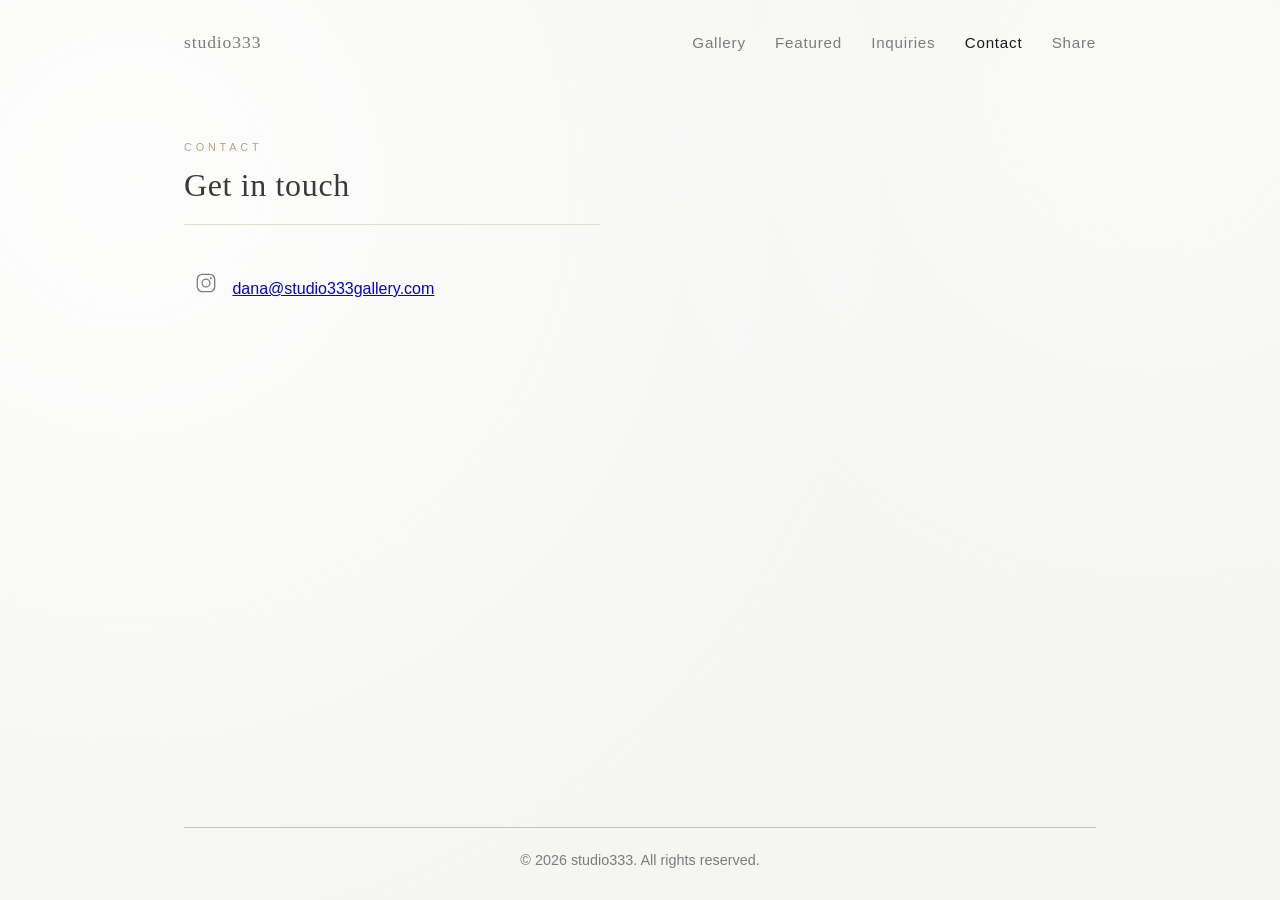
==== commit 09d1c397: "Contact: Instagram + mailto only, remove form" ====
--- a/contact.html
+++ b/contact.html
@@ -11,7 +11,6 @@
       rel="stylesheet"
     />
     <link rel="stylesheet" href="styles.css" />
-    <link rel="stylesheet" href="inquire.css" />
   </head>
   <body>
     <div class="page">
@@ -26,56 +25,28 @@
         </nav>
       </header>
       <main>
-        <section class="contact-section">
+        <section class="contact-section contact-simple">
           <div class="contact-intro">
             <p class="tagline">Contact</p>
             <h1>Get in touch</h1>
             <hr style="border: none; border-top: 1px solid #e0dbd5; margin: 0 0 20px;" />
-            <p class="contact-subtext">A note, a commission, or anything else.</p>
-            <a
-              class="social-ig"
-              href="https://www.instagram.com/artbystudio333/"
-              target="_blank"
-              rel="noopener"
-              aria-label="studio333 on Instagram"
-            >
-              <svg class="social-ig-icon" viewBox="0 0 24 24" width="22" height="22" aria-hidden="true" focusable="false">
-                <rect x="2.5" y="2.5" width="19" height="19" rx="5.5" fill="none" stroke="currentColor" stroke-width="1.4"/>
-                <circle cx="12" cy="12" r="4.2" fill="none" stroke="currentColor" stroke-width="1.4"/>
-                <circle cx="17.3" cy="6.7" r="1.1" fill="currentColor"/>
-              </svg>
-            </a>
+            <div class="contact-links">
+              <a
+                class="social-ig"
+                href="https://www.instagram.com/artbystudio333/"
+                target="_blank"
+                rel="noopener"
+                aria-label="studio333 on Instagram"
+              >
+                <svg class="social-ig-icon" viewBox="0 0 24 24" width="22" height="22" aria-hidden="true" focusable="false">
+                  <rect x="2.5" y="2.5" width="19" height="19" rx="5.5" fill="none" stroke="currentColor" stroke-width="1.4"/>
+                  <circle cx="12" cy="12" r="4.2" fill="none" stroke="currentColor" stroke-width="1.4"/>
+                  <circle cx="17.3" cy="6.7" r="1.1" fill="currentColor"/>
+                </svg>
+              </a>
+              <a class="contact-email" href="mailto:dana@studio333gallery.com">dana@studio333gallery.com</a>
+            </div>
           </div>
-          <form
-            class="contact-form"
-            id="contact-form"
-            action="https://st333inqfn29.azurewebsites.net/api/inquire"
-            method="POST"
-          >
-            <div class="contact-field">
-              <label class="contact-label" for="contact-name">Name</label>
-              <input type="text" id="contact-name" name="name" required />
-            </div>
-            <div class="contact-field">
-              <label class="contact-label" for="contact-email">Email</label>
-              <input type="email" id="contact-email" name="email" required />
-            </div>
-            <div class="contact-field">
-              <label class="contact-label" for="contact-phone">Phone</label>
-              <input type="tel" id="contact-phone" name="phone" />
-            </div>
-            <div class="contact-field">
-              <label class="contact-label" for="contact-message">Message</label>
-              <textarea id="contact-message" name="message" placeholder="How can I help?"></textarea>
-            </div>
-            <input type="hidden" name="source" value="contact" />
-            <input type="hidden" name="_subject" value="studio333 general inquiry" />
-            <input type="hidden" name="_captcha" value="false" />
-            <input type="hidden" name="_next" value="https://st333inq648e1f75.z5.web.core.windows.net/contact.html" />
-            <input type="text" name="_gotcha" class="hp" tabindex="-1" autocomplete="off" />
-            <p class="inquire-status" id="contact-status" hidden></p>
-            <button type="submit" class="contact-submit ghost-link">Send</button>
-          </form>
         </section>
       </main>
       <footer class="footer-nav">
@@ -83,6 +54,5 @@
         <span class="copyright">© 2026 studio333. All rights reserved.</span>
       </footer>
     </div>
-    <script src="contact.js" defer></script>
   </body>
 </html>
--- a/styles.css
+++ b/styles.css
@@ -121,7 +121,7 @@
 .carousel {
   position: relative;
   background: transparent;
-  border: 1px solid var(--border);
+  border: none;
   box-shadow: none;
   padding: 24px;
 }
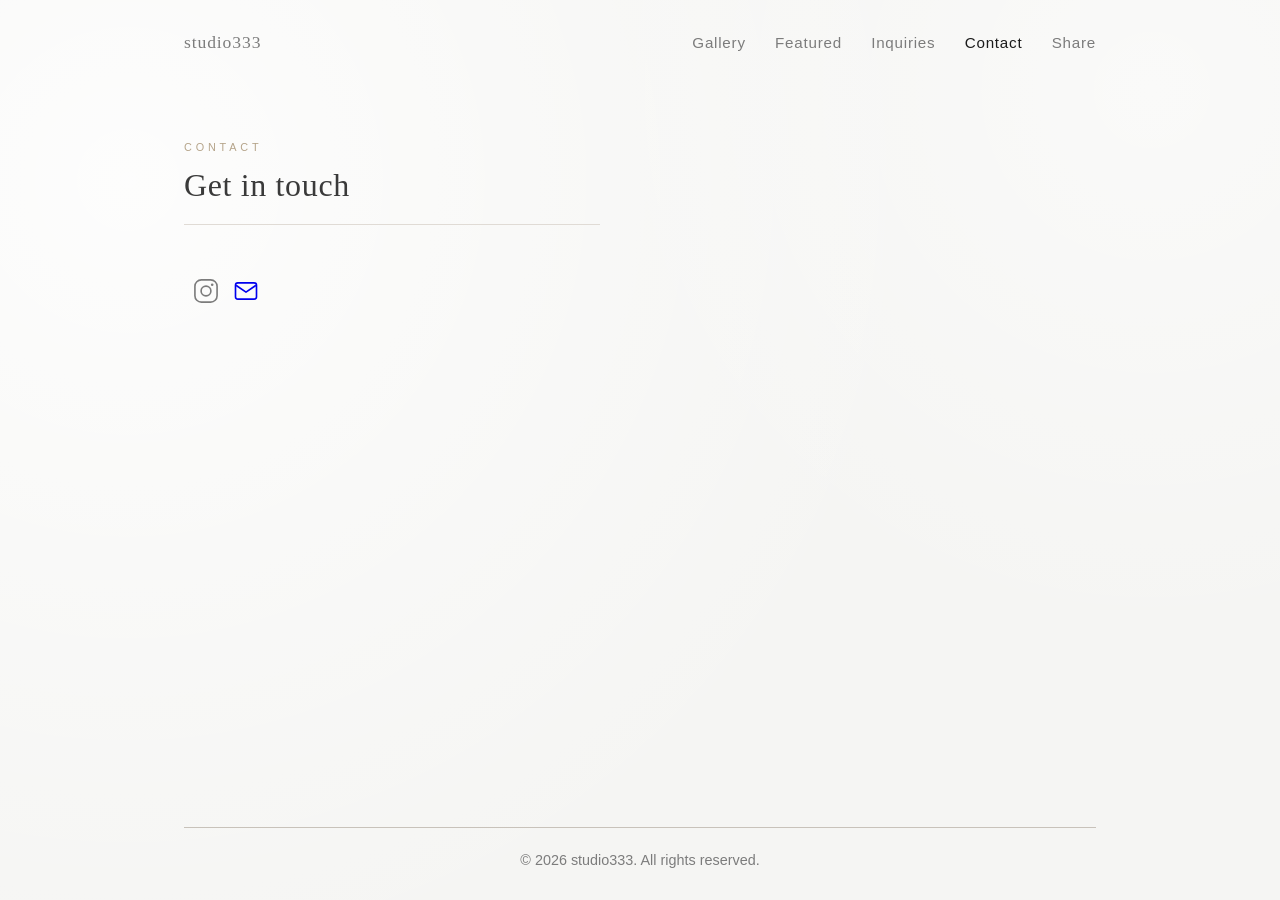
==== commit 6449933a: "Contact: envelope mailto icon, no visible email text" ====
--- a/contact.html
+++ b/contact.html
@@ -11,6 +11,7 @@
       rel="stylesheet"
     />
     <link rel="stylesheet" href="styles.css" />
+    <link rel="stylesheet" href="inquire.css" />
   </head>
   <body>
     <div class="page">
@@ -25,26 +26,35 @@
         </nav>
       </header>
       <main>
-        <section class="contact-section contact-simple">
+        <section class="contact-section">
           <div class="contact-intro">
             <p class="tagline">Contact</p>
             <h1>Get in touch</h1>
-            <hr style="border: none; border-top: 1px solid #e0dbd5; margin: 0 0 20px;" />
-            <div class="contact-links">
+            <hr style="border: none; border-top: 1px solid #e0dbd5; margin: 0 0 28px;" />
+            <div class="contact-direct">
               <a
                 class="social-ig"
                 href="https://www.instagram.com/artbystudio333/"
                 target="_blank"
-                rel="noopener"
+                rel="noopener noreferrer"
                 aria-label="studio333 on Instagram"
               >
-                <svg class="social-ig-icon" viewBox="0 0 24 24" width="22" height="22" aria-hidden="true" focusable="false">
+                <svg class="social-ig-icon" viewBox="0 0 24 24" width="28" height="28" aria-hidden="true" focusable="false">
                   <rect x="2.5" y="2.5" width="19" height="19" rx="5.5" fill="none" stroke="currentColor" stroke-width="1.4"/>
                   <circle cx="12" cy="12" r="4.2" fill="none" stroke="currentColor" stroke-width="1.4"/>
                   <circle cx="17.3" cy="6.7" r="1.1" fill="currentColor"/>
                 </svg>
               </a>
-              <a class="contact-email" href="mailto:dana@studio333gallery.com">dana@studio333gallery.com</a>
+              <a
+                class="contact-mail"
+                href="mailto:dana@studio333gallery.com"
+                aria-label="Email Dana at dana@studio333gallery.com"
+              >
+                <svg class="contact-mail-icon" viewBox="0 0 24 24" width="28" height="28" aria-hidden="true" focusable="false">
+                  <rect x="3" y="5" width="18" height="14" rx="2" fill="none" stroke="currentColor" stroke-width="1.4"/>
+                  <path d="M4 7.5 12 13l8-5.5" fill="none" stroke="currentColor" stroke-width="1.4" stroke-linecap="round" stroke-linejoin="round"/>
+                </svg>
+              </a>
             </div>
           </div>
         </section>
--- a/styles.css
+++ b/styles.css
@@ -477,3 +477,33 @@
     padding: 48px 0 32px;
   }
 }
+
+.contact-simple {
+  grid-template-columns: 1fr;
+  max-width: 420px;
+}
+
+.contact-links {
+  display: flex;
+  flex-direction: column;
+  align-items: flex-start;
+  gap: 8px;
+}
+
+.contact-email {
+  font-family: 'Inter', sans-serif;
+  font-size: 0.95rem;
+  font-weight: 300;
+  letter-spacing: 0.04em;
+  color: var(--muted);
+  text-decoration: none;
+  min-height: 44px;
+  display: inline-flex;
+  align-items: center;
+  transition: color 0.2s ease;
+}
+
+.contact-email:hover,
+.contact-email:focus {
+  color: var(--accent);
+}
--- a/inquire.css
+++ b/inquire.css
@@ -0,0 +1,339 @@
+/* Painting-specific inquire overlay — original look */
+
+.slide img {
+  cursor: pointer;
+}
+
+.slide .inquire-open {
+  display: inline-flex;
+  align-items: center;
+  min-height: 44px;
+  margin-top: 6px;
+  padding: 0 8px;
+  font-size: 0.72rem;
+}
+
+.hp {
+  position: absolute;
+  width: 1px;
+  height: 1px;
+  padding: 0;
+  margin: -1px;
+  overflow: hidden;
+  clip: rect(0, 0, 0, 0);
+  white-space: nowrap;
+  border: 0;
+}
+
+.inquire[hidden] {
+  display: none !important;
+}
+
+.inquire {
+  position: fixed;
+  inset: 0;
+  z-index: 40;
+  background: rgba(245, 245, 243, 0.94);
+  display: flex;
+  align-items: flex-start;
+  justify-content: center;
+  overflow: auto;
+  padding: 24px 16px 48px;
+}
+
+.inquire-panel {
+  width: min(420px, 100%);
+  background: #f5f5f3;
+  border: 1px solid var(--border);
+  padding: 20px 22px 28px;
+}
+
+.inquire-close {
+  float: right;
+  background: none;
+  border: none;
+  padding: 0;
+  cursor: pointer;
+}
+
+.inquire-work {
+  text-align: center;
+  margin: 8px 0 28px;
+}
+
+.inquire-work img {
+  width: 100%;
+  height: auto;
+  display: block;
+  margin-bottom: 14px;
+}
+
+.inquire-status {
+  font-size: 0.9rem;
+  color: var(--muted);
+  margin: 0 0 12px;
+}
+
+body.is-inquire {
+  overflow: hidden;
+}
+
+@media (max-width: 600px) {
+  .inquire {
+    padding: 12px 12px 32px;
+  }
+  .inquire-panel {
+    padding: 16px 16px 24px;
+  }
+}
+
+
+/* General inquire picker — original look */
+
+.picker[hidden] {
+  display: flex !important;
+  visibility: hidden;
+  pointer-events: none;
+  opacity: 0;
+}
+
+.picker {
+  position: fixed;
+  inset: 0;
+  z-index: 40;
+  background: rgba(245, 245, 243, 0.94);
+  display: flex;
+  align-items: stretch;
+  justify-content: center;
+  overflow: hidden;
+  padding: 12px;
+  height: 100dvh;
+  max-height: 100dvh;
+}
+
+.picker-panel {
+  width: min(420px, 100%);
+  max-height: 100%;
+  background: #f5f5f3;
+  border: 1px solid var(--border);
+  padding: 16px 16px 20px;
+  display: flex;
+  flex-direction: column;
+  min-height: 0;
+  overflow: hidden;
+}
+
+.picker-close {
+  align-self: flex-end;
+  flex: 0 0 auto;
+  background: none;
+  border: none;
+  padding: 0;
+  cursor: pointer;
+}
+
+.picker-title {
+  font-family: 'Cormorant Garamond', serif;
+  font-size: 1.4rem;
+  font-weight: 400;
+  letter-spacing: 0.02em;
+  margin: 4px 0 6px;
+  flex: 0 0 auto;
+}
+
+.picker-lede {
+  font-size: 0.85rem;
+  color: var(--muted);
+  line-height: 1.6;
+  margin: 0 0 8px;
+  flex: 0 0 auto;
+}
+
+.picker-grid {
+  display: grid;
+  grid-template-columns: repeat(2, minmax(0, 1fr));
+  gap: 8px;
+  margin: 10px 0;
+  flex: 1 1 auto;
+  min-height: 0;
+  overflow: auto;
+  -webkit-overflow-scrolling: touch;
+  align-content: start;
+}
+
+@media (min-width: 601px) {
+  .picker-grid {
+    grid-template-columns: repeat(4, minmax(0, 1fr));
+  }
+}
+
+.picker-tile[hidden] {
+  display: none !important;
+}
+
+.picker-tile {
+  position: relative;
+  display: block;
+  appearance: none;
+  -webkit-appearance: none;
+  width: 100%;
+  height: 0;
+  padding: 0;
+  padding-bottom: 100%;
+  margin: 0;
+  border: 1px solid var(--border);
+  background: #f5f5f3;
+  cursor: pointer;
+  overflow: hidden;
+  touch-action: manipulation;
+  min-width: 0;
+}
+
+.picker-tile img {
+  position: absolute;
+  inset: 0;
+  width: 100% !important;
+  height: 100% !important;
+  object-fit: cover;
+  object-position: center;
+  max-width: none;
+  max-height: none;
+  display: block;
+  pointer-events: none;
+}
+
+.picker-check {
+  position: absolute;
+  top: 4px;
+  right: 4px;
+  width: 18px;
+  height: 18px;
+  border-radius: 999px;
+  background: #1c1c1c;
+  color: #f5f5f3;
+  font-size: 11px;
+  line-height: 18px;
+  text-align: center;
+  pointer-events: none;
+}
+
+.picker-check[hidden] {
+  display: none !important;
+}
+
+.picker-tile.is-on {
+  border-color: var(--accent);
+  box-shadow: inset 0 0 0 2px var(--accent);
+}
+
+.picker-chosen {
+  font-size: 0.78rem;
+  letter-spacing: 0.08em;
+  color: var(--muted);
+  margin: 0 0 12px;
+  flex: 0 0 auto;
+}
+
+.picker-form {
+  flex: 0 0 auto;
+  overflow: auto;
+  max-height: 38%;
+  gap: 16px;
+}
+
+.contact-picker {
+  grid-template-columns: 1fr;
+  max-width: 420px;
+}
+
+.contact-picker .picker-grid {
+  max-height: 50vh;
+  flex: none;
+}
+
+body.is-picker {
+  overflow: hidden;
+}
+
+@media (max-width: 600px) {
+  .picker {
+    padding: 8px;
+  }
+  .picker-panel {
+    padding: 12px 12px 16px;
+    width: 100%;
+  }
+  .picker-grid {
+    gap: 8px;
+  }
+}
+
+
+/* Edition chips — original look */
+
+.edition {
+  margin: 0 0 24px;
+  text-align: left;
+}
+
+.edition-label {
+  font-family: 'Inter', sans-serif;
+  font-size: 0.78rem;
+  letter-spacing: 0.04em;
+  color: var(--muted);
+  margin: 0 0 10px;
+}
+
+.edition-help {
+  font-family: 'Inter', sans-serif;
+  font-size: 0.78rem;
+  color: var(--muted);
+  line-height: 1.6;
+  margin: 8px 0 0;
+}
+
+.edition-row {
+  display: grid;
+  grid-template-columns: minmax(0, 1fr) minmax(0, 1fr);
+  gap: 8px;
+}
+
+.edition-chip {
+  appearance: none;
+  -webkit-appearance: none;
+  min-height: 44px;
+  padding: 0 10px;
+  border: 1px solid var(--border);
+  background: #f5f5f3;
+  color: var(--text);
+  font-family: 'Inter', sans-serif;
+  font-size: 0.85rem;
+  font-weight: 300;
+  cursor: pointer;
+}
+
+.edition-chip.is-on {
+  border-color: var(--accent);
+  box-shadow: inset 0 0 0 2px var(--accent);
+}
+
+.edition-list {
+  margin: 0 0 12px;
+}
+
+.picker-form .edition-list {
+  flex: none;
+  max-height: none;
+  overflow: visible;
+}
+
+.edition-item {
+  margin: 0 0 12px;
+}
+
+.edition-item-title {
+  font-family: 'Cormorant Garamond', serif;
+  font-size: 1.15rem;
+  font-weight: 400;
+  margin: 0 0 8px;
+}
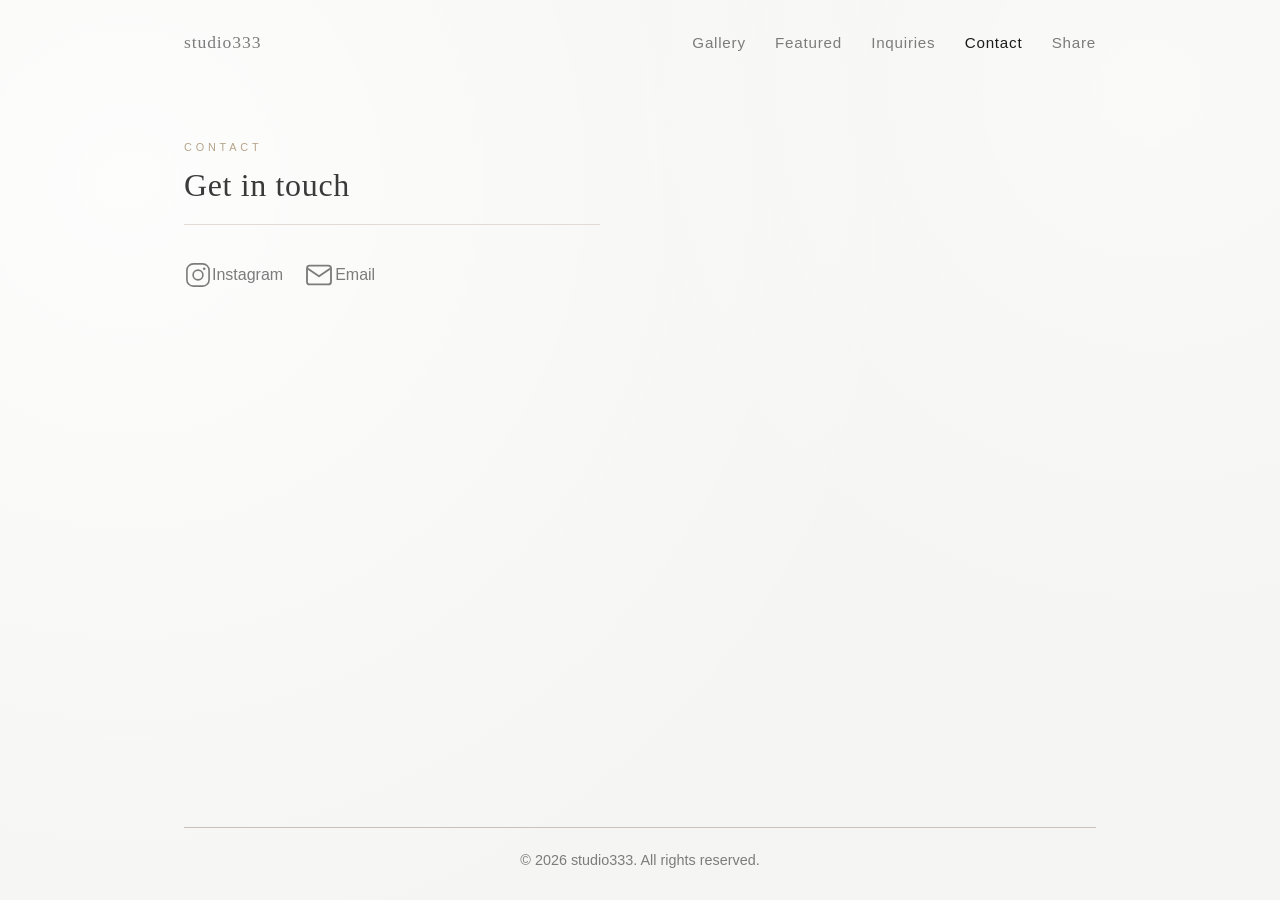
==== commit d69118c6: "Contact: Instagram + Email chips per Studio UX" ====
--- a/contact.html
+++ b/contact.html
@@ -26,34 +26,36 @@
         </nav>
       </header>
       <main>
-        <section class="contact-section">
+        <section class="contact-section contact-simple">
           <div class="contact-intro">
             <p class="tagline">Contact</p>
             <h1>Get in touch</h1>
             <hr style="border: none; border-top: 1px solid #e0dbd5; margin: 0 0 28px;" />
             <div class="contact-direct">
               <a
-                class="social-ig"
+                class="contact-chip social-ig"
                 href="https://www.instagram.com/artbystudio333/"
                 target="_blank"
                 rel="noopener noreferrer"
                 aria-label="studio333 on Instagram"
               >
-                <svg class="social-ig-icon" viewBox="0 0 24 24" width="28" height="28" aria-hidden="true" focusable="false">
+                <svg class="social-ig-icon" viewBox="0 0 24 24" width="32" height="32" aria-hidden="true" focusable="false">
                   <rect x="2.5" y="2.5" width="19" height="19" rx="5.5" fill="none" stroke="currentColor" stroke-width="1.4"/>
                   <circle cx="12" cy="12" r="4.2" fill="none" stroke="currentColor" stroke-width="1.4"/>
                   <circle cx="17.3" cy="6.7" r="1.1" fill="currentColor"/>
                 </svg>
+                <span class="contact-chip-label">Instagram</span>
               </a>
               <a
-                class="contact-mail"
+                class="contact-chip contact-mail"
                 href="mailto:dana@studio333gallery.com"
-                aria-label="Email Dana at dana@studio333gallery.com"
+                aria-label="Email Dana"
               >
-                <svg class="contact-mail-icon" viewBox="0 0 24 24" width="28" height="28" aria-hidden="true" focusable="false">
+                <svg class="contact-mail-icon" viewBox="0 0 24 24" width="32" height="32" aria-hidden="true" focusable="false">
                   <rect x="3" y="5" width="18" height="14" rx="2" fill="none" stroke="currentColor" stroke-width="1.4"/>
                   <path d="M4 7.5 12 13l8-5.5" fill="none" stroke="currentColor" stroke-width="1.4" stroke-linecap="round" stroke-linejoin="round"/>
                 </svg>
+                <span class="contact-chip-label">Email</span>
               </a>
             </div>
           </div>
--- a/styles.css
+++ b/styles.css
@@ -478,32 +478,44 @@
   }
 }
 
-.contact-simple {
-  grid-template-columns: 1fr;
-  max-width: 420px;
-}
-
-.contact-links {
-  display: flex;
-  flex-direction: column;
-  align-items: flex-start;
-  gap: 8px;
-}
-
-.contact-email {
-  font-family: 'Inter', sans-serif;
-  font-size: 0.95rem;
-  font-weight: 300;
-  letter-spacing: 0.04em;
+
+
+
+
+
+
+.contact-direct {
+  display: flex;
+  flex-direction: row;
+  align-items: center;
+  gap: 20px;
+}
+
+.contact-mail {
+  display: inline-flex;
+  align-items: center;
+  justify-content: center;
   color: var(--muted);
   text-decoration: none;
+  min-width: 44px;
   min-height: 44px;
-  display: inline-flex;
-  align-items: center;
   transition: color 0.2s ease;
 }
 
-.contact-email:hover,
-.contact-email:focus {
+.contact-mail:hover,
+.contact-mail:focus {
   color: var(--accent);
 }
+
+.contact-mail-icon {
+  display: block;
+}
+
+.contact-direct .social-ig {
+  margin: 0;
+}
+
+.contact-direct .social-ig-icon {
+  width: 28px;
+  height: 28px;
+}
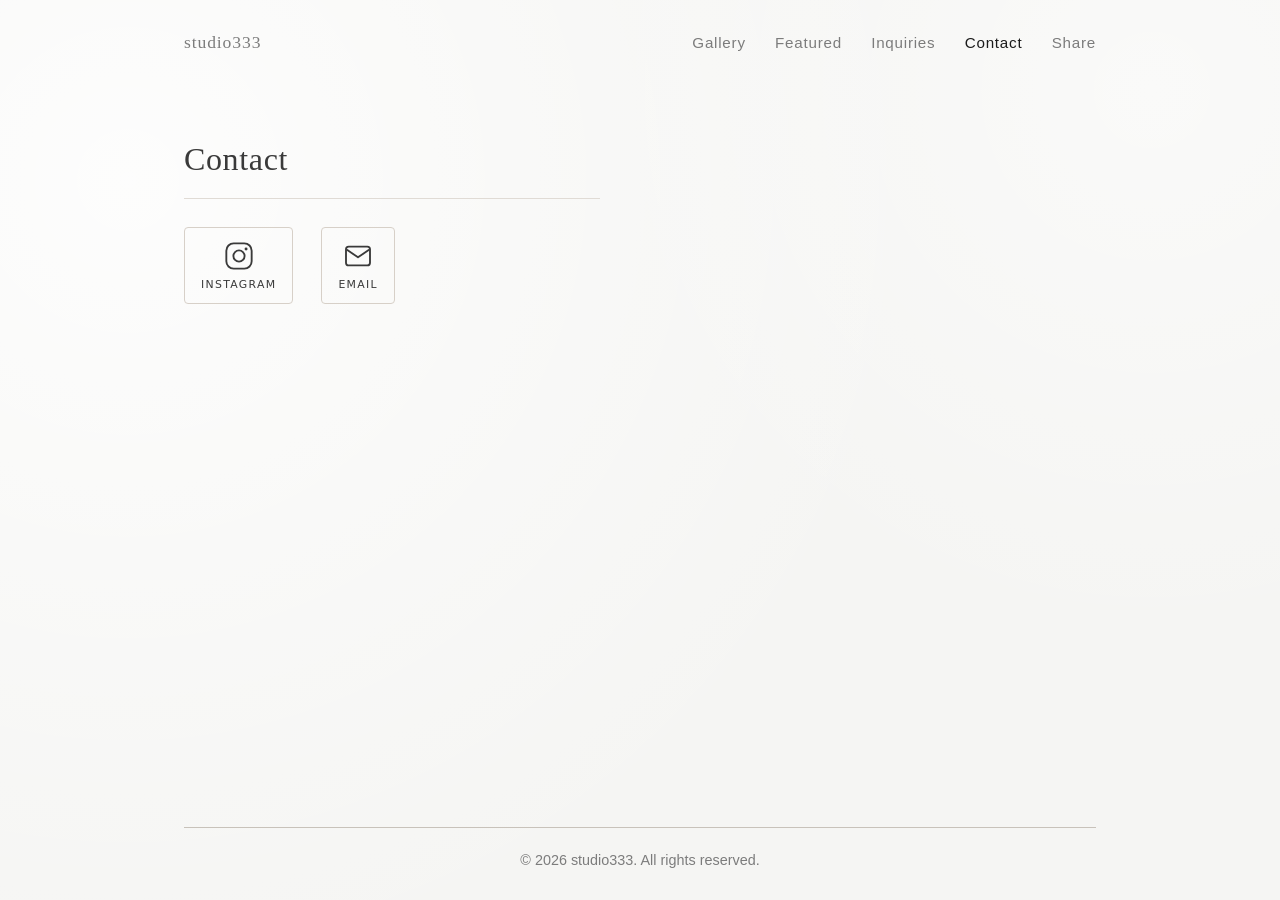
==== commit a07af37d: "Contact: single Contact heading, drop Get in touch" ====
--- a/contact.html
+++ b/contact.html
@@ -28,8 +28,7 @@
       <main>
         <section class="contact-section contact-simple">
           <div class="contact-intro">
-            <p class="tagline">Contact</p>
-            <h1>Get in touch</h1>
+            <h1>Contact</h1>
             <hr style="border: none; border-top: 1px solid #e0dbd5; margin: 0 0 28px;" />
             <div class="contact-direct">
               <a
--- a/styles.css
+++ b/styles.css
@@ -234,9 +234,7 @@
   letter-spacing: 0.08em;
 }
 
-
 /* ── Featured ── */
-
 
 .exhibition-entry {
   display: grid;
@@ -304,28 +302,6 @@
   line-height: 1.9;
   margin: 0;
 }
-
-.social-ig {
-  display: inline-flex;
-  align-items: center;
-  justify-content: center;
-  margin: 16px 0 8px;
-  color: var(--muted);
-  text-decoration: none;
-  min-width: 44px;
-  min-height: 44px;
-  transition: color 0.2s ease;
-}
-
-.social-ig:hover,
-.social-ig:focus {
-  color: var(--accent);
-}
-
-.social-ig-icon {
-  display: block;
-}
-
 
 .contact-form {
   display: flex;
@@ -478,44 +454,3 @@
   }
 }
 
-
-
-
-
-
-
-.contact-direct {
-  display: flex;
-  flex-direction: row;
-  align-items: center;
-  gap: 20px;
-}
-
-.contact-mail {
-  display: inline-flex;
-  align-items: center;
-  justify-content: center;
-  color: var(--muted);
-  text-decoration: none;
-  min-width: 44px;
-  min-height: 44px;
-  transition: color 0.2s ease;
-}
-
-.contact-mail:hover,
-.contact-mail:focus {
-  color: var(--accent);
-}
-
-.contact-mail-icon {
-  display: block;
-}
-
-.contact-direct .social-ig {
-  margin: 0;
-}
-
-.contact-direct .social-ig-icon {
-  width: 28px;
-  height: 28px;
-}
--- a/inquire.css
+++ b/inquire.css
@@ -337,3 +337,60 @@
   font-weight: 400;
   margin: 0 0 8px;
 }
+
+/* Contact social chips — Studio UX 2026-09-13 */
+.contact-simple .contact-intro {
+  max-width: 28rem;
+}
+.contact-direct {
+  display: flex;
+  flex-direction: row;
+  align-items: stretch;
+  gap: 28px;
+  margin: 0 0 12px;
+}
+.contact-chip {
+  display: inline-flex;
+  flex-direction: column;
+  align-items: center;
+  justify-content: center;
+  gap: 8px;
+  min-width: 48px;
+  min-height: 48px;
+  padding: 12px 16px;
+  box-sizing: border-box;
+  border: 1px solid var(--border, #d7d0c8);
+  border-radius: 4px;
+  color: var(--text, #3a3a3a);
+  text-decoration: none;
+  transition: color 0.2s ease, border-color 0.2s ease, background-color 0.2s ease;
+}
+.contact-chip:hover {
+  color: var(--accent, #1c1c1c);
+  border-color: var(--accent, #1c1c1c);
+}
+.contact-chip:focus-visible {
+  color: var(--accent, #1c1c1c);
+  border-color: var(--accent, #1c1c1c);
+  outline: 2px solid var(--accent, #1c1c1c);
+  outline-offset: 3px;
+}
+.contact-chip-label {
+  font-family: Inter, system-ui, sans-serif;
+  font-weight: 400;
+  font-size: 0.68rem;
+  letter-spacing: 0.12em;
+  text-transform: uppercase;
+  line-height: 1;
+}
+.contact-chip .social-ig-icon,
+.contact-chip .contact-mail-icon {
+  display: block;
+  width: 32px;
+  height: 32px;
+}
+@media (max-width: 640px) {
+  .contact-direct {
+    gap: 24px;
+  }
+}
